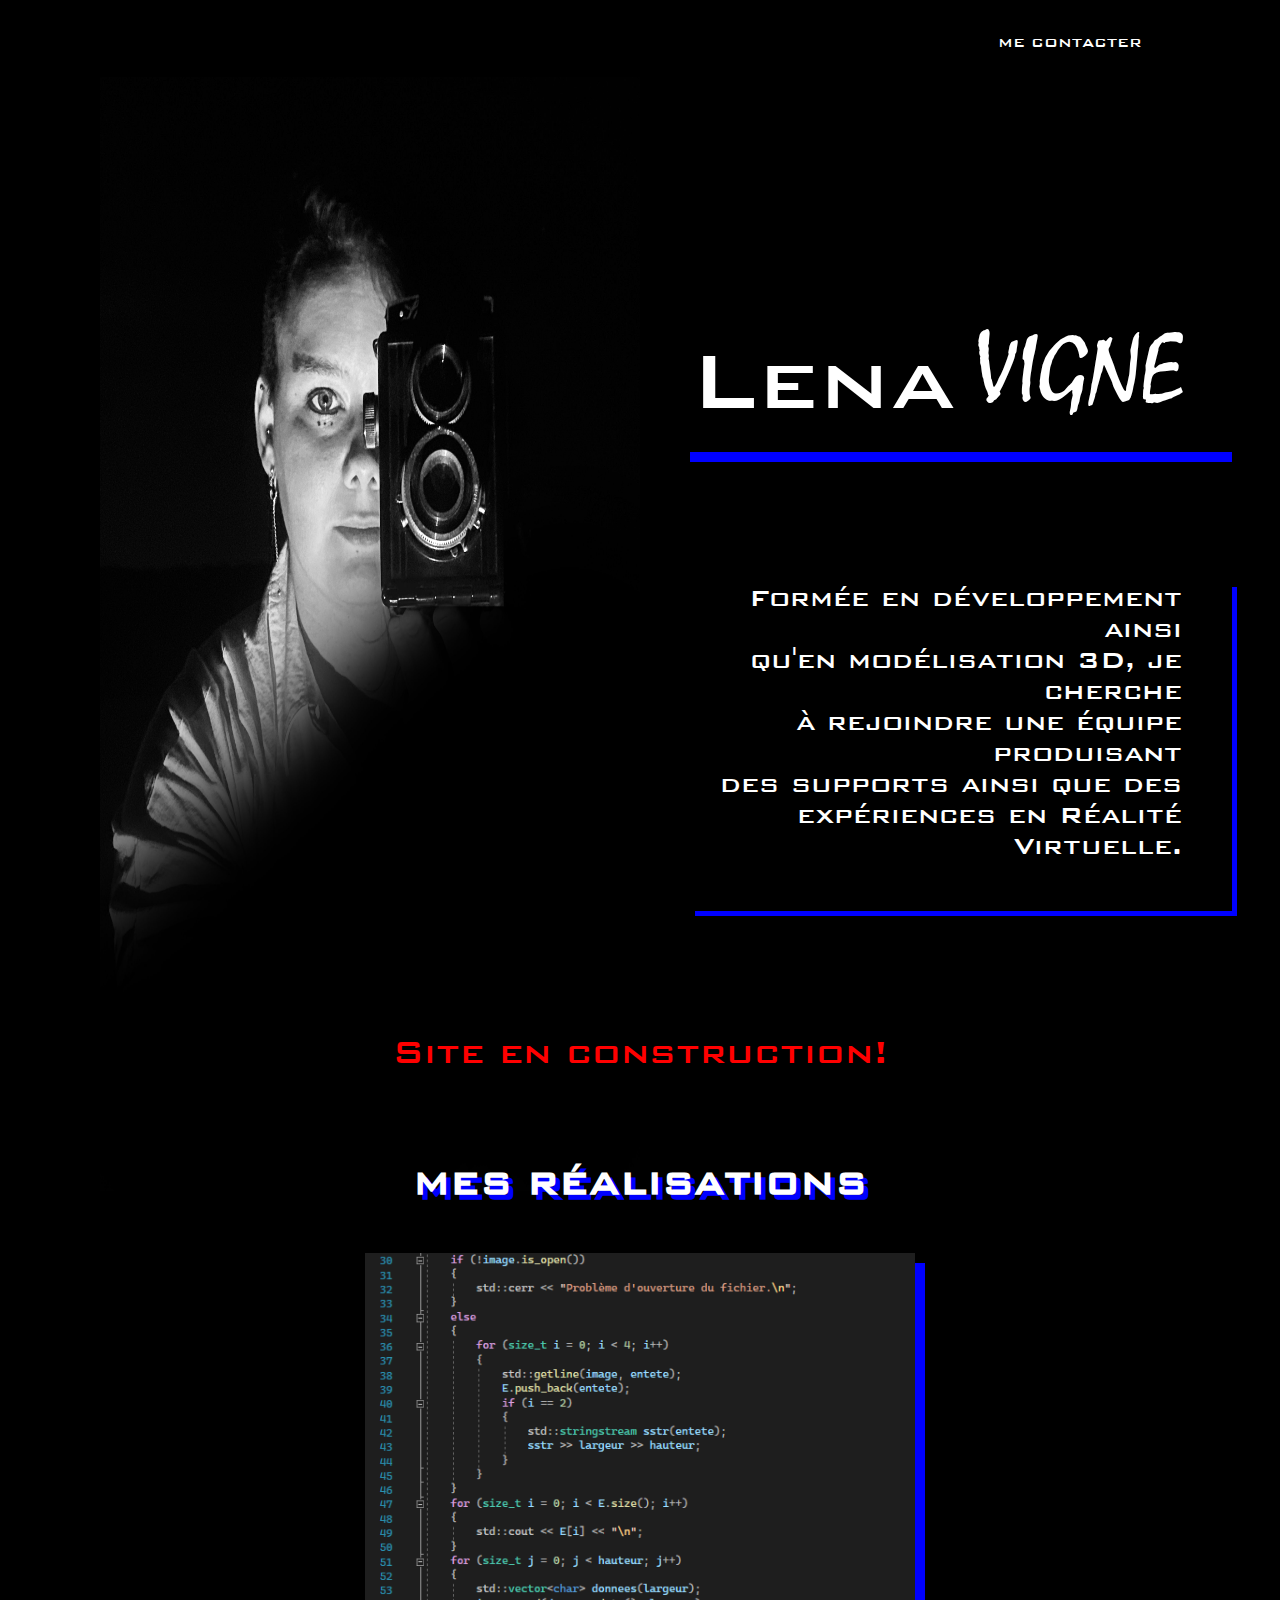
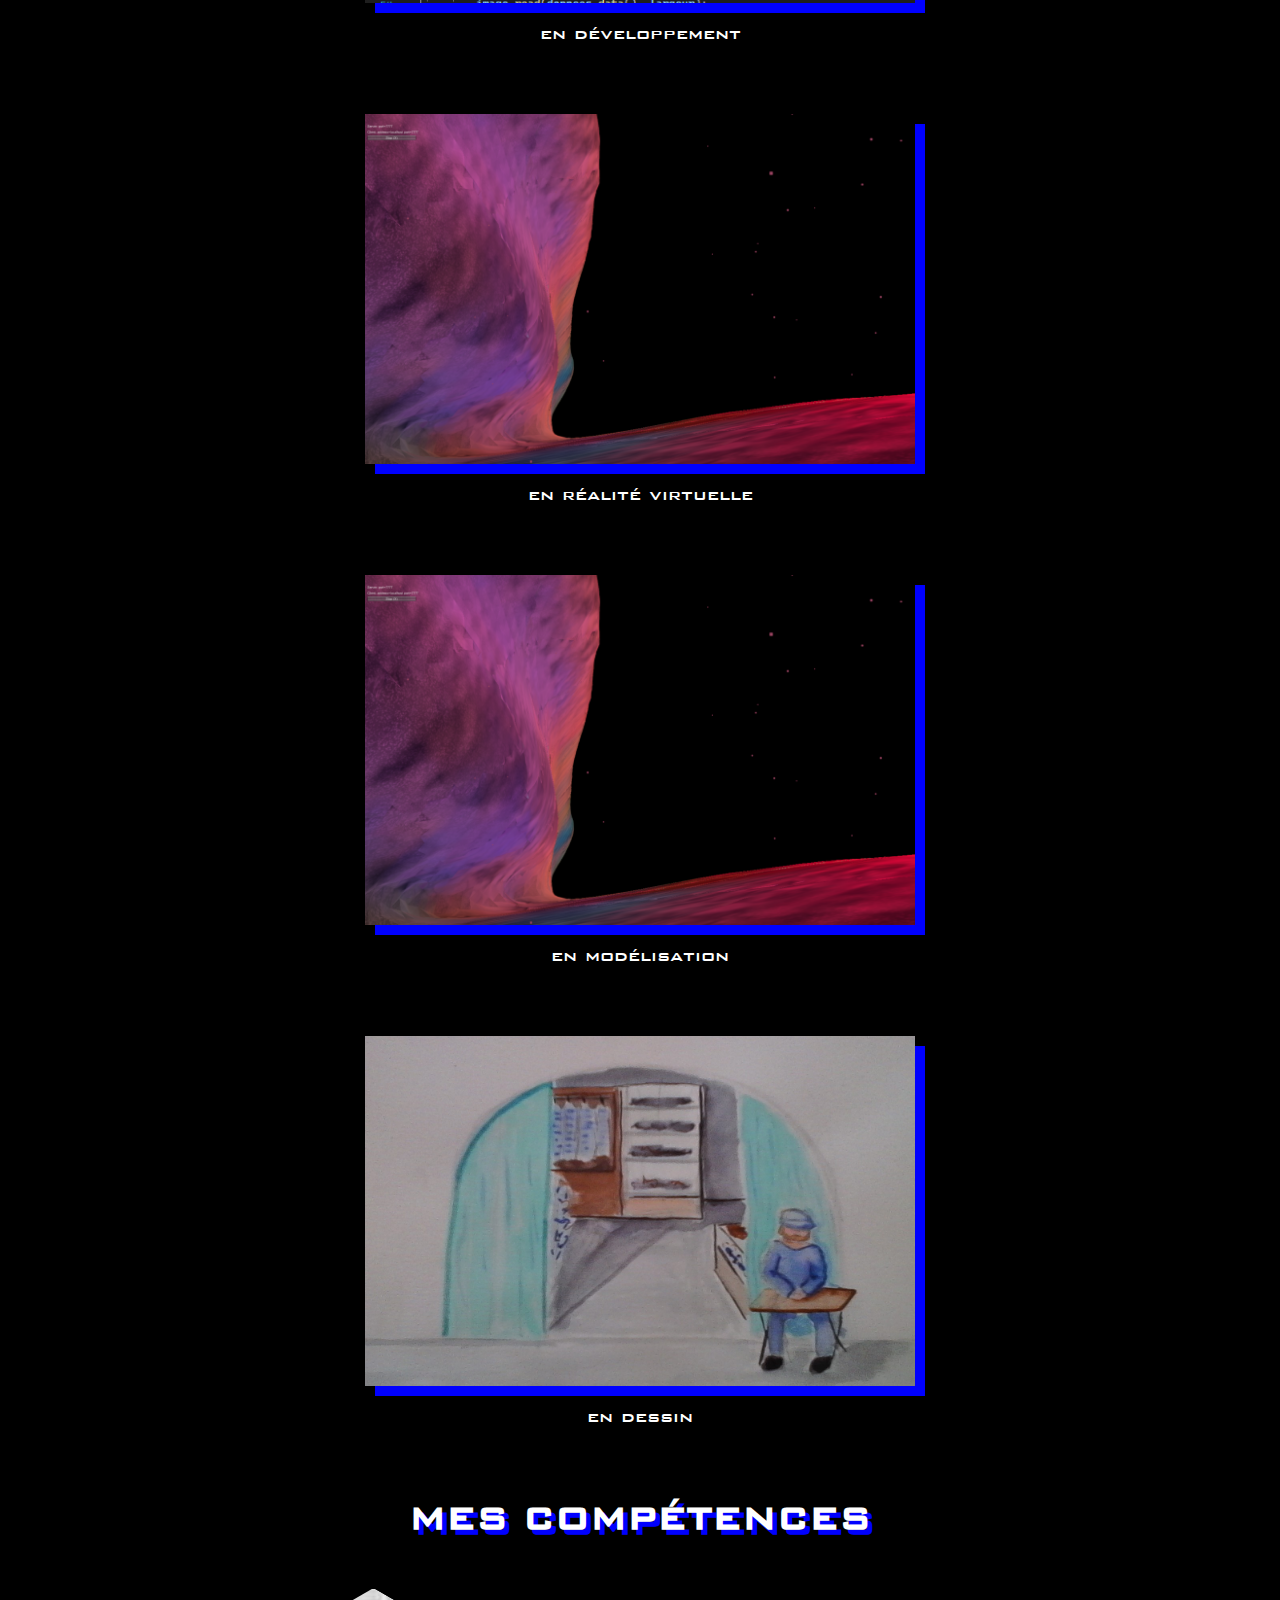
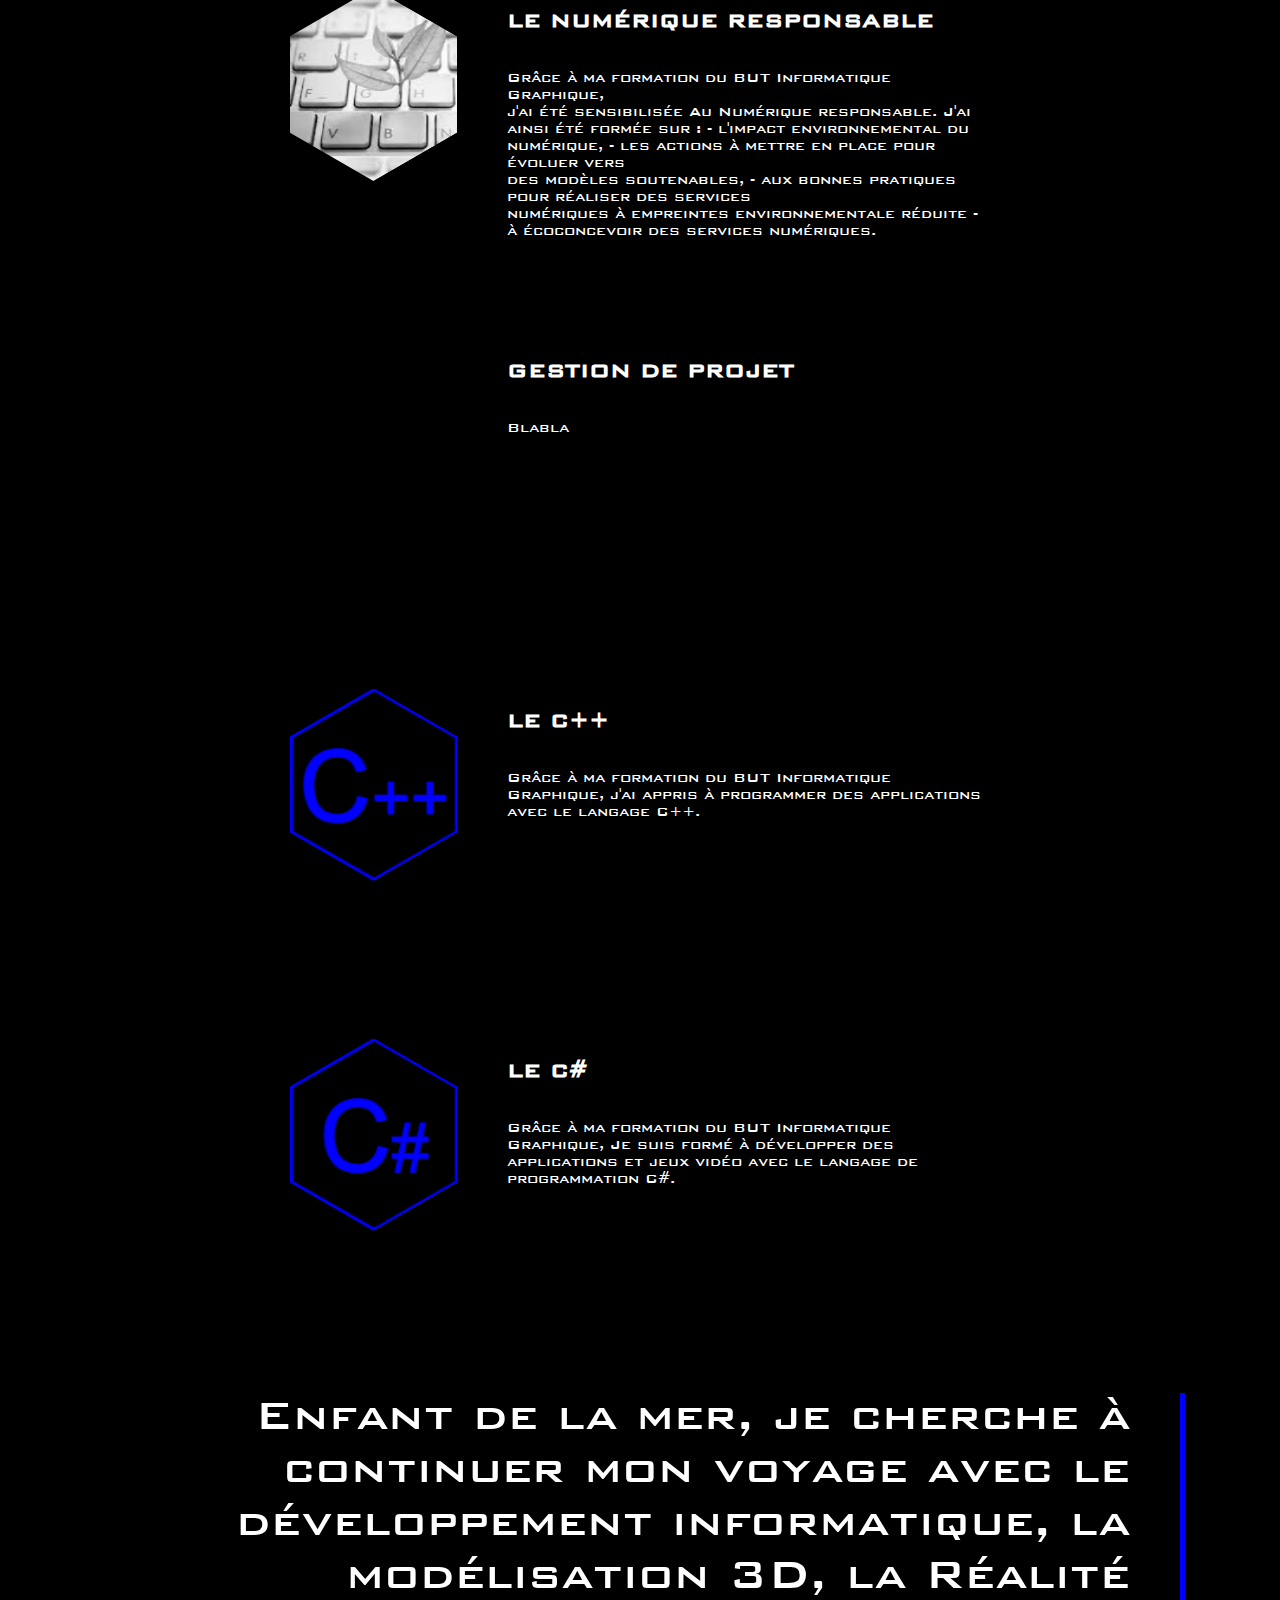
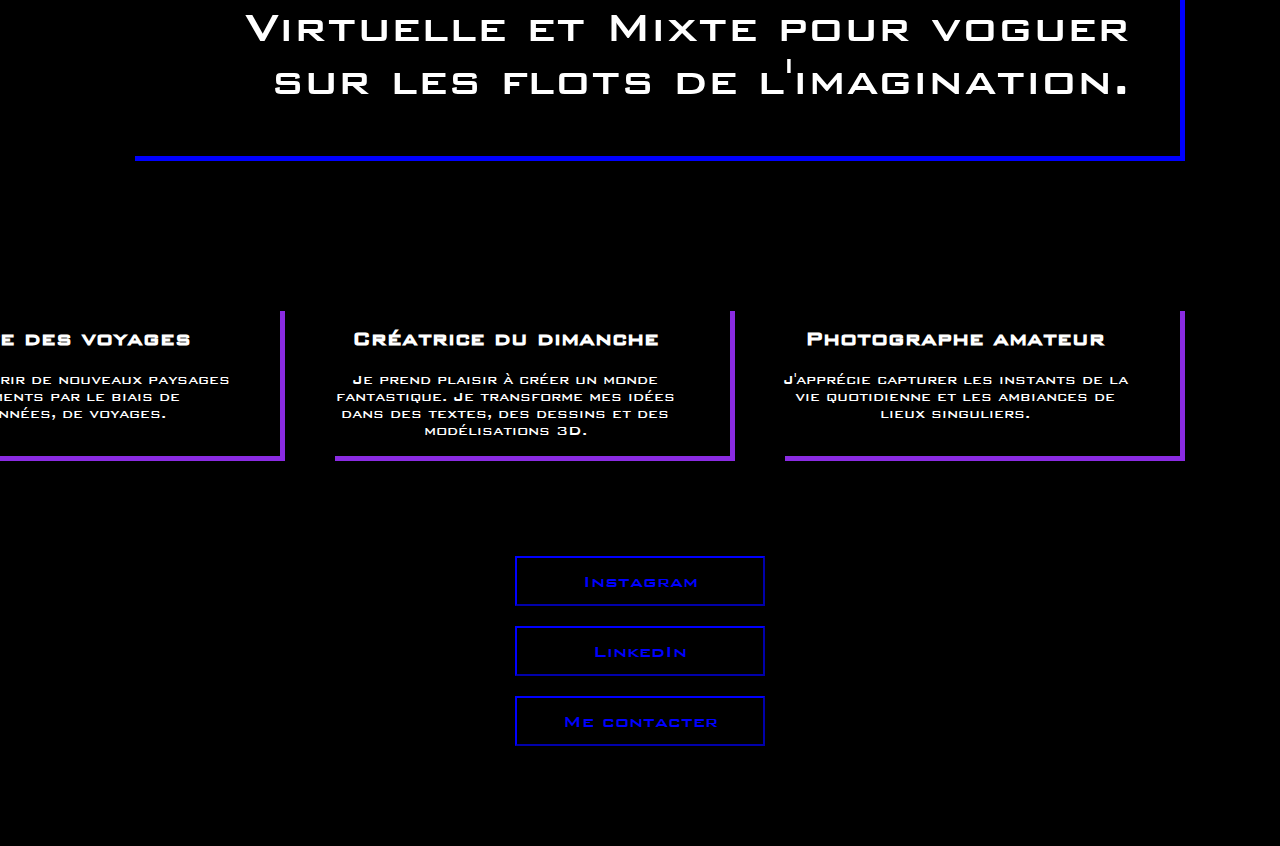
==== index.html @ 037e004a "Start" ====
<!DOCTYPE html>
<html lang="fr">

<head>
  <title>Lena Vigne</title>
  <meta charset="utf-8" />
  <link rel="stylesheet" href="main.css" />
  <link rel="stylesheet" href="./css/moi.css" />
  <link rel="stylesheet" href="./css/competences.css" />
  <link rel="stylesheet" href="./css/realisation.css" />
  <link rel="stylesheet" href="./css/descrition.css" />
</head>

<body>
  <header>
    <div class="navbar">
      <ul>
        <!--<li>RÉALISATIONS</li>-->
        <li>ME CONTACTER</li>
      </ul>
    </div>
  </header>
  <div class="presentation">
    <img id="photo_profil" src="img/me.jpg" />
    <div class="moi">
      <p class="firstname">
        Lena
        <span class="lastname">VIGNE</span>
      </p>
      <p class="desc">
        Formée en développement ainsi <br />
        qu'en modélisation 3D, je cherche <br />
        à rejoindre une équipe produisant <br />
        des supports ainsi que des <br />
        expériences en Réalité Virtuelle.
      </p>
    </div>
  </div>
  <p class="attention">Site en construction!</p>

  <div class="realisation">
    <h1>MES RÉALISATIONS</h1>
    <div class="type-real">
      <a href="./prod/dev.html">
        <div class="dev">
        </div>
        <p>en développement</p>
      </a>
      <a href="./prod/vr.html">
        <div class="vr"></div>
        <p>en réalité virtuelle</p>
      </a>
      <a href="./prod/mode.html">
        <div class="modelisation"></div>
        <p>en modélisation</p>
      </a>
      <a href="./prod/dessin.html">
        <div class="dessins"></div>
        <p>en dessin</p>
      </a>
    </div>
  </div>

  <div class="competences">
    <h1>MES COMPÉTENCES</h1>
    <div class="compe">
      <article>
        <div class="img-compe">
          <div class="img-compemain" id="compe-1"></div>
        </div>
        <div class="desc_compe">
          <h2>LE NUMÉRIQUE RESPONSABLE</h2>
          <p>
            Grâce à ma formation du BUT Informatique Graphique, <br />
            j'ai été sensibilisée Au Numérique responsable. J'ai ainsi été
            formée sur : - l'impact environnemental du numérique, - les
            actions à mettre en place pour évoluer vers <br />
            des modèles soutenables, - aux bonnes pratiques pour réaliser des
            services <br />
            numériques à empreintes environnementale réduite - à écoconcevoir
            des services numériques.
          </p>
        </div>
      </article>
      <article>
        <div class="img-compe">
          <div class="img-compemain" id="compe-2"></div>
        </div>
        <div class="desc_compe">
          <h2>GESTION DE PROJET</h2>
          <p>Blabla</p>
        </div>
      </article>
      <article>
        <div class="img-compe">
          <div class="img-compemain" id="compe-3"></div>
        </div>
        <div class="desc_compe">
          <h2>LE C++</h2>
          <p>
            Grâce à ma formation du BUT Informatique Graphique, j'ai appris à
            programmer des applications avec le langage C++.
          </p>
        </div>
      </article>
      <article>
        <div class="img-compe">
          <div class="img-compemain" id="compe-4"></div>
        </div>
        <div class="desc_compe">
          <h2>LE C#</h2>
          <p>
            Grâce à ma formation du BUT Informatique Graphique, Je suis formé
            à développer des applications et jeux vidéo avec le langage de
            programmation C#.
          </p>
        </div>
      </article>
    </div>
  </div>

  <div id="description">
    <p id="accroche">
      Enfant de la mer, je cherche à continuer
      mon voyage avec le développement informatique,
      la modélisation 3D, la Réalité Virtuelle et
      Mixte pour voguer sur les flots de l'imagination.
    </p>
    <div class="centre-interet">
      <div class="ci">
        <h2>Photographe amateur</h2>
        <p>
          J'apprécie capturer les instants de la vie
          quotidienne et les ambiances de lieux singuliers.
        </p>
      </div>
      <div class="ci">
        <h2>Créatrice du dimanche</h2>
        <p>
          Je prend plaisir à créer un monde fantastique.
          Je transforme mes idées dans des textes, des
          dessins et des modélisations 3D.
        </p>
      </div>
      <div class="ci">
        <h2>Adepte des voyages</h2>
        <p>
          J'aime découvrir de nouveaux paysages et bâtiments
          par le biais de randonnées, de voyages.
        </p>
      </div>
    </div>
  </div>

  <div id="contact">
    <a href="https://www.instagram.com/lena_flv_blurr/?igshid=YmMyMTA2M2Y%3D">
      <button style=" background-color: #000000">Instagram</button>
    </a>
    <a href="https://www.linkedin.com/in/lena-vigne-39674922a">
      <button style=" background-color: #000000">LinkedIn</button>
    </a>
    <a href="mailto:lena.ferrer.vigne@gmail.com">
      <button style=" background-color: #000000;">Me contacter</button>
    </a>
  </div>

</body>

</html>
---- main.css ----
@font-face {
    font-family: 'BankGothic';
    src: url("font/Bank_Gothic_W03_Md.eot");
    src: local("☺"), url("font/Bank_Gothic_W03_Md.woff") format("woff"),
        url("font/Bank_Gothic_W03_Md.ttf") format("truetype"),
        url("font/Bank_Gothic_W03_Md.svg") format("svg");
    font-weight: 400;
    font-style: normal
}

@font-face {
    font-family: 'Mistral';
    src: url("font/Mistral.eot");
    src: local("☺"), url("font/Mistral.woff") format("woff"),
        url("font/Mistral.ttf") format("truetype"),
        url("font/Mistral.svg") format("svg");
    font-weight: 900;
    font-style: normal
}

body {
    margin-left: 100px;
    margin-right: 100px;
    font-family: "BankGothic";
    color: white;
    background-color: black;
}

header {
    display: flex;
    justify-content: flex-end;
}

h1 {
    margin: 50px;
    font-size: 40px;
    text-align: center;
    text-shadow: 5px 5px blue;
}

button {
    width: 250px;
    height: 50px;
    font-family: "BankGothic";
    font-size: 20px;
    color: blue;
    border-color: blue;
}

a {
    color : white;
    text-decoration : none;
}

.attention {
    color: red;
    font-size: 40px;
    text-align: center;
}

.navbar ul {
    display: flex;
    flex-direction: row;
}

.navbar ul li {
    list-style-type: none;
    margin: 10px;
}
.navbar li {
    width: 200px;
    display: flex;
    flex-direction: column;
    align-items: center;
    text-align: center;
    list-style: none;
  }
  .navbar li ul {
    display: none;
    height: auto;
    margin: 0;
    padding: 0;
  }
  .navbar li:hover ul {
    display: block;
  }

#contact {
    display: flex;
    flex-direction: column;
    align-items: center;
    gap: 20px;
    margin: 100px;
}
---- css/moi.css ----
.presentation {
    display: flex;
    flex-direction: row;
}

#photo_profil {
    width: 50%;
    margin-bottom: -200px;
}

.moi {
    margin: 50px;
    padding-top: 100px;
    display: flex;
    flex-direction: column;
}

.firstname {
    display: flex;
    flex-direction: row;
    font-size: 100px;
    text-align: left;
    box-shadow: 0px 10px blue;
    padding-right: 50px;
    padding-bottom: 20px;
}

.lastname {
    font-family: "Mistral";
    padding-left: 20px;
}

.desc {
    display: flex;
    align-self: flex-end;
    text-align: right;
    font-size: 30px;
    width: auto;
    box-shadow: 5px 5px  blue;
    padding-bottom: 50px;
    padding-right: 50px;
}
---- css/competences.css ----
.competences {
    display: flex;
    flex-direction: column;
    justify-content: center;
    align-items: center;
    width: 100%;
}

.compe {
    display: flex;
    flex-direction: row;
    flex-wrap: wrap;
    max-width: 1500px;
    justify-content: center;
    gap: 50px;
}

.compe article {
    display: flex;
    flex-direction: row;
    gap: 50px;
    width: 700px;
}

.desc_compe {
    display: flex;
    flex-direction: column;
    width: 500px;
    height: 300px;
}

.img-compe {
    position: relative;
    width: 173.20508px;
    visibility: hidden;
    overflow: hidden;
    -webkit-filter: drop-shadow(5px 5px 5px rgba(0, 0, 0, 0.6));
    filter: drop-shadow(5px 5px 5px rgba(0, 0, 0, 0.6));
}

.img-compe::after {
    -moz-box-sizing: content-box;
    -webkit-box-sizing: content-box;
    box-sizing: content-box;
    content: "";
    display: block;
    margin-top: 28.86751%;
    padding-bottom: 86.602%;
}

.img-compe .img-compemain {
    display: block;
    position: absolute;
    width: 100%;
    padding-bottom: 115.47005%;
    overflow: hidden;
    visibility: hidden;
    -webkit-transform: rotate3d(0, 0, 1, -60deg) skewY(30deg);
    -ms-transform: rotate3d(0, 0, 1, -60deg) skewY(30deg);
    transform: rotate3d(0, 0, 1, -60deg) skewY(30deg);
    z-index: 1;
}

.img-compe .img-compemain:before {
    content: "";
    display: block;
    position: absolute;
    visibility: visible;
    display: block;
    width: 100%;
    height: 100%;
    overflow: hidden;
    -webkit-transform: skewY(-30deg) rotate3d(0, 0, 1, 60deg);
    -ms-transform: skewY(-30deg) rotate3d(0, 0, 1, 60deg);
    transform: skewY(-30deg) rotate3d(0, 0, 1, 60deg);
}

#compe-1::before {
    background-image: url("../img/NR.jpg");
}
#compe-3::before {
    background-image: url("../img/C++.png");
    background-size: cover;
}
#compe-4::before {
    background-image: url("../img/Csharp.png");
    background-size: cover;
}
---- css/realisation.css ----
.realisation {
    display: flex;
    flex-direction: column;
    justify-content: center;
    align-items: center;
    width: 100%;
}

.type-real {
    display: flex;
    flex-direction: row;
    flex-wrap: wrap;
    max-width: 1500px;
    justify-content: center;
    gap: 50px;
}

.type-real div {
    width: 500px;
    height: 300px;
    box-shadow: 10px 10px  blue;
    padding-bottom: 50px;
    padding-right: 50px;
}

.type-real p {
    color: white;
    font-size: 20px;
    text-align: center;
}

.dev {
    background-image: url("../img/realisation_dev.PNG");
    background-size: cover;
}

.vr {
    background-image: url("../img/realisation_vr.PNG");
    background-size: cover;
}

.modelisation {
    background-image: url("../img/realisation_vr.PNG");
    background-size: cover;
}

.dessins {
    background-image: url("../img/realisation_dessin.jpg");
    background-size: cover;
    background-position: center;
}

#ASCII {
    background-image: url("../img/dev/ascii.jpg");
    background-size: cover;
}
#indiana {
    background-image: url("../img/dev/IndianaGirl_presentation.png");
    background-size: cover;
}

#Chintomar {
    background-image: url("../img/mode/chintomar_resultat.png");
    background-size: cover;
}
#skowhouse {
    background-image: url("../img/mode/skowhouse/skowhouse.PNG");
    background-size: cover;
    background-position: center;
}
#Fransylva {
    background-image: url("../img/mode/fransylva/Fransylva_mascotte.png");
    background-size: cover;
}

#makeru {
    background-image: url("../img/vr/VR_makeru_maru.PNG");
    background-size: cover;
}
---- css/descrition.css ----
#description {
    display: flex;
    justify-content: flex-end;
    flex-direction: column;
    gap: 100px;
}

#accroche {
    width: 1000px;
    font-size: 50px;
    text-align: end;
    display: flex;
    align-self: flex-end;
    box-shadow: 5px 5px  blue;
    padding-bottom: 50px;
    padding-right: 50px;
}

.centre-interet {
    display: flex;
    flex-direction: row-reverse;
    align-self: flex-end;
    width: 1300px;
    gap: 50px;
}

.ci {
    text-align: center;
    width: 400px;
    box-shadow: 5px 5px  blueviolet;
    padding-bottom: 50px;
    padding-right: 50px;
    height: 100px;
}
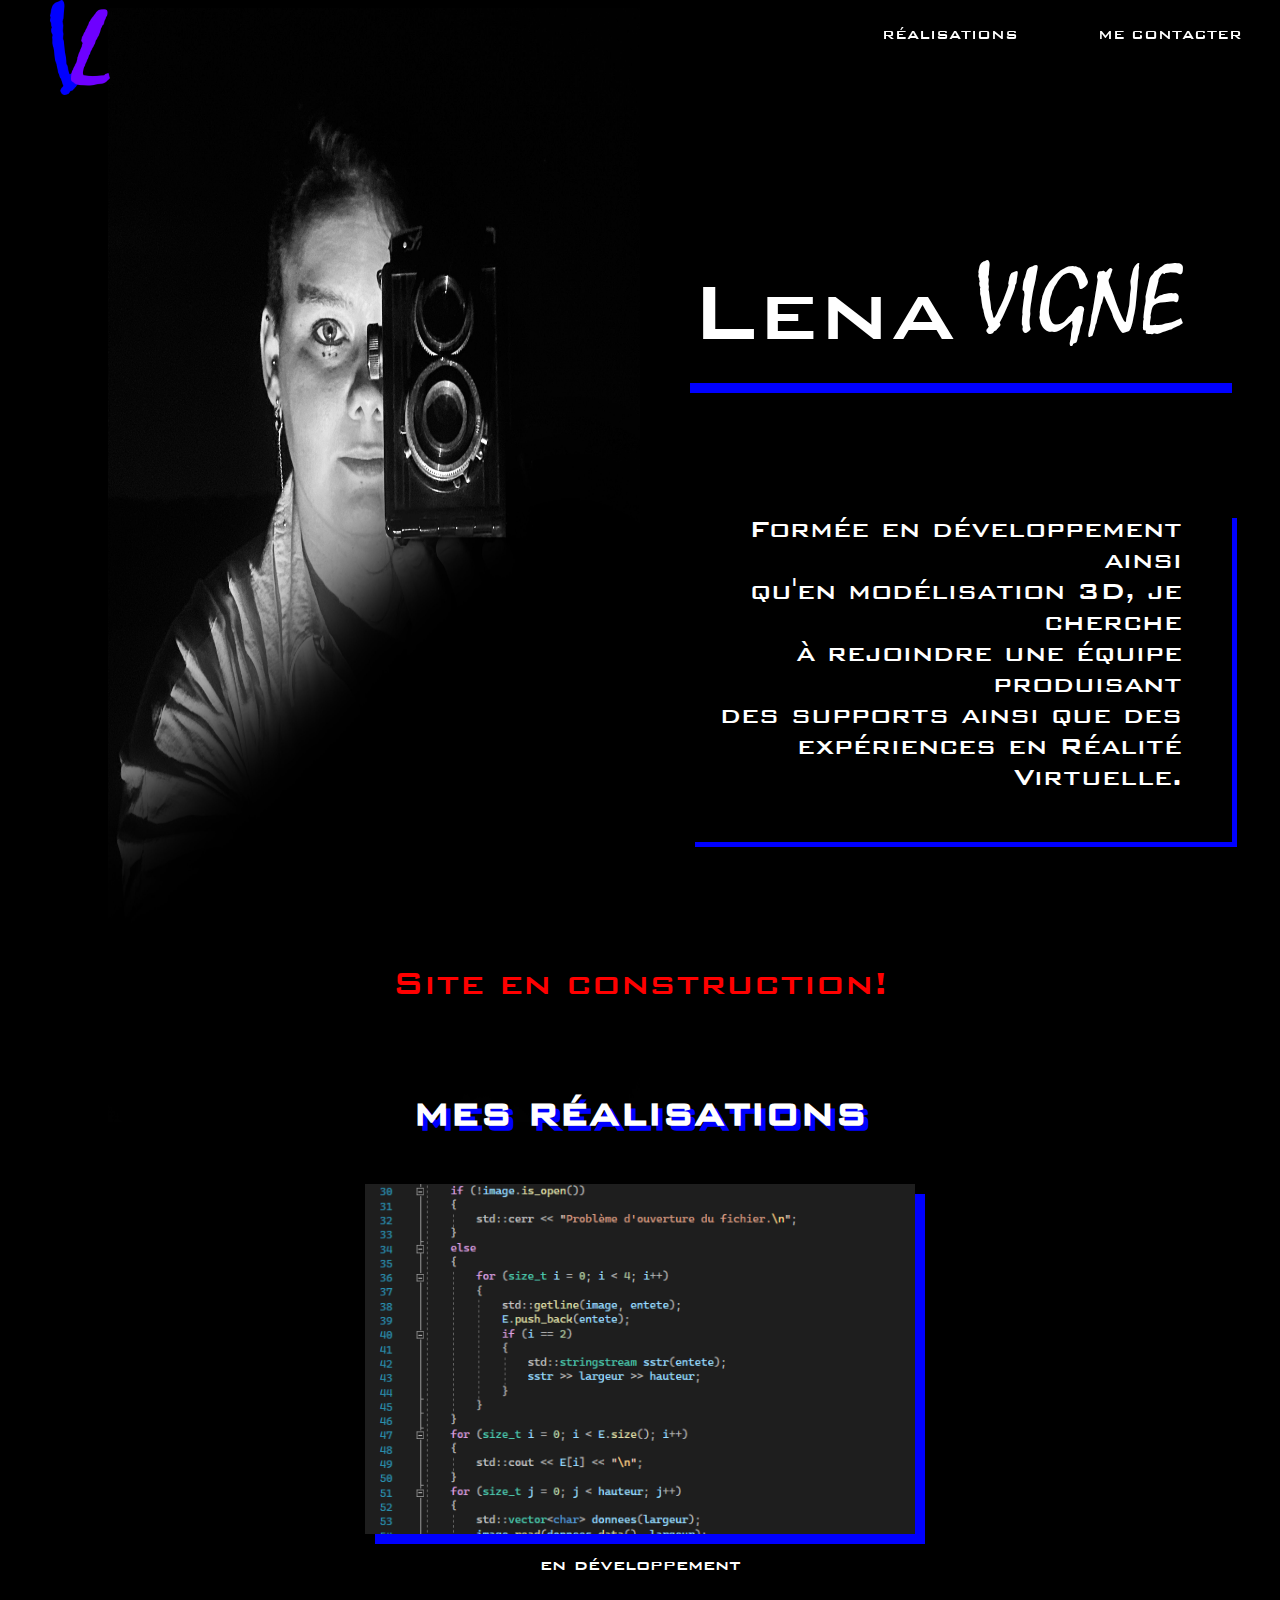
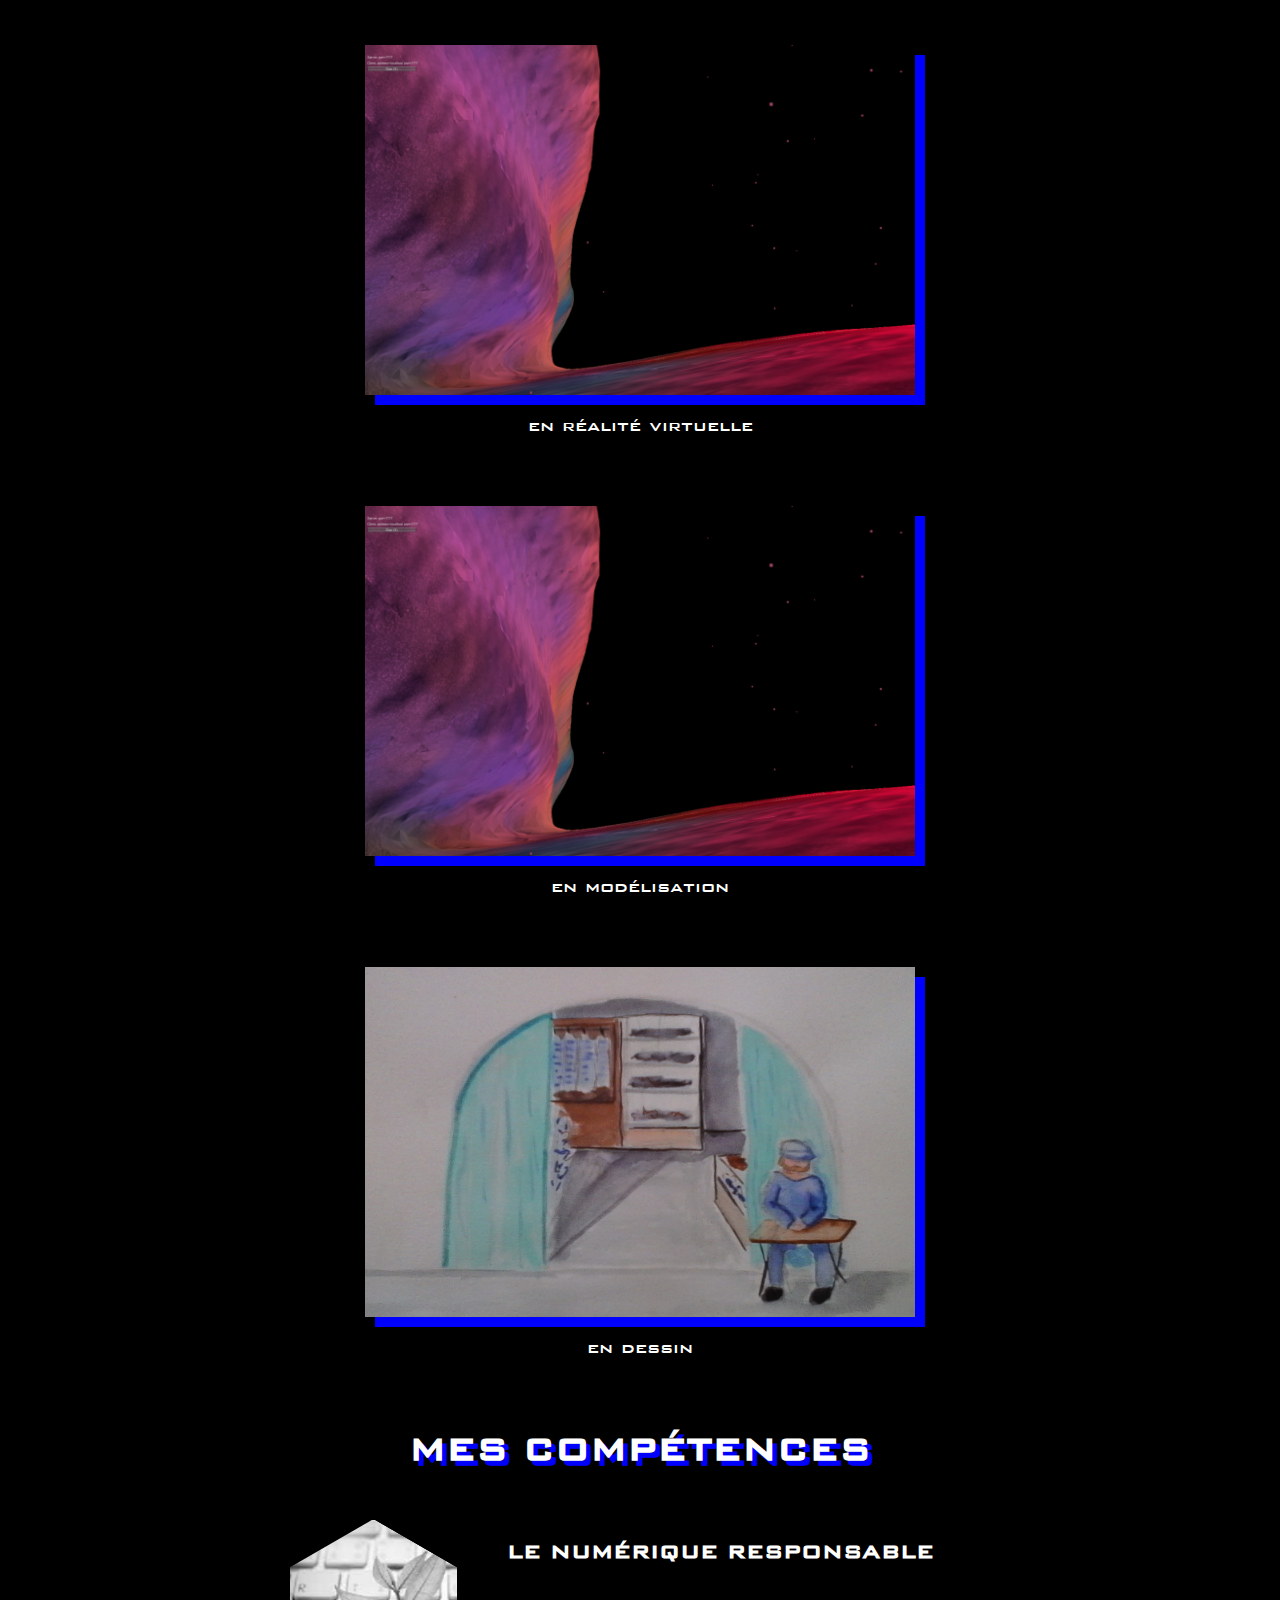
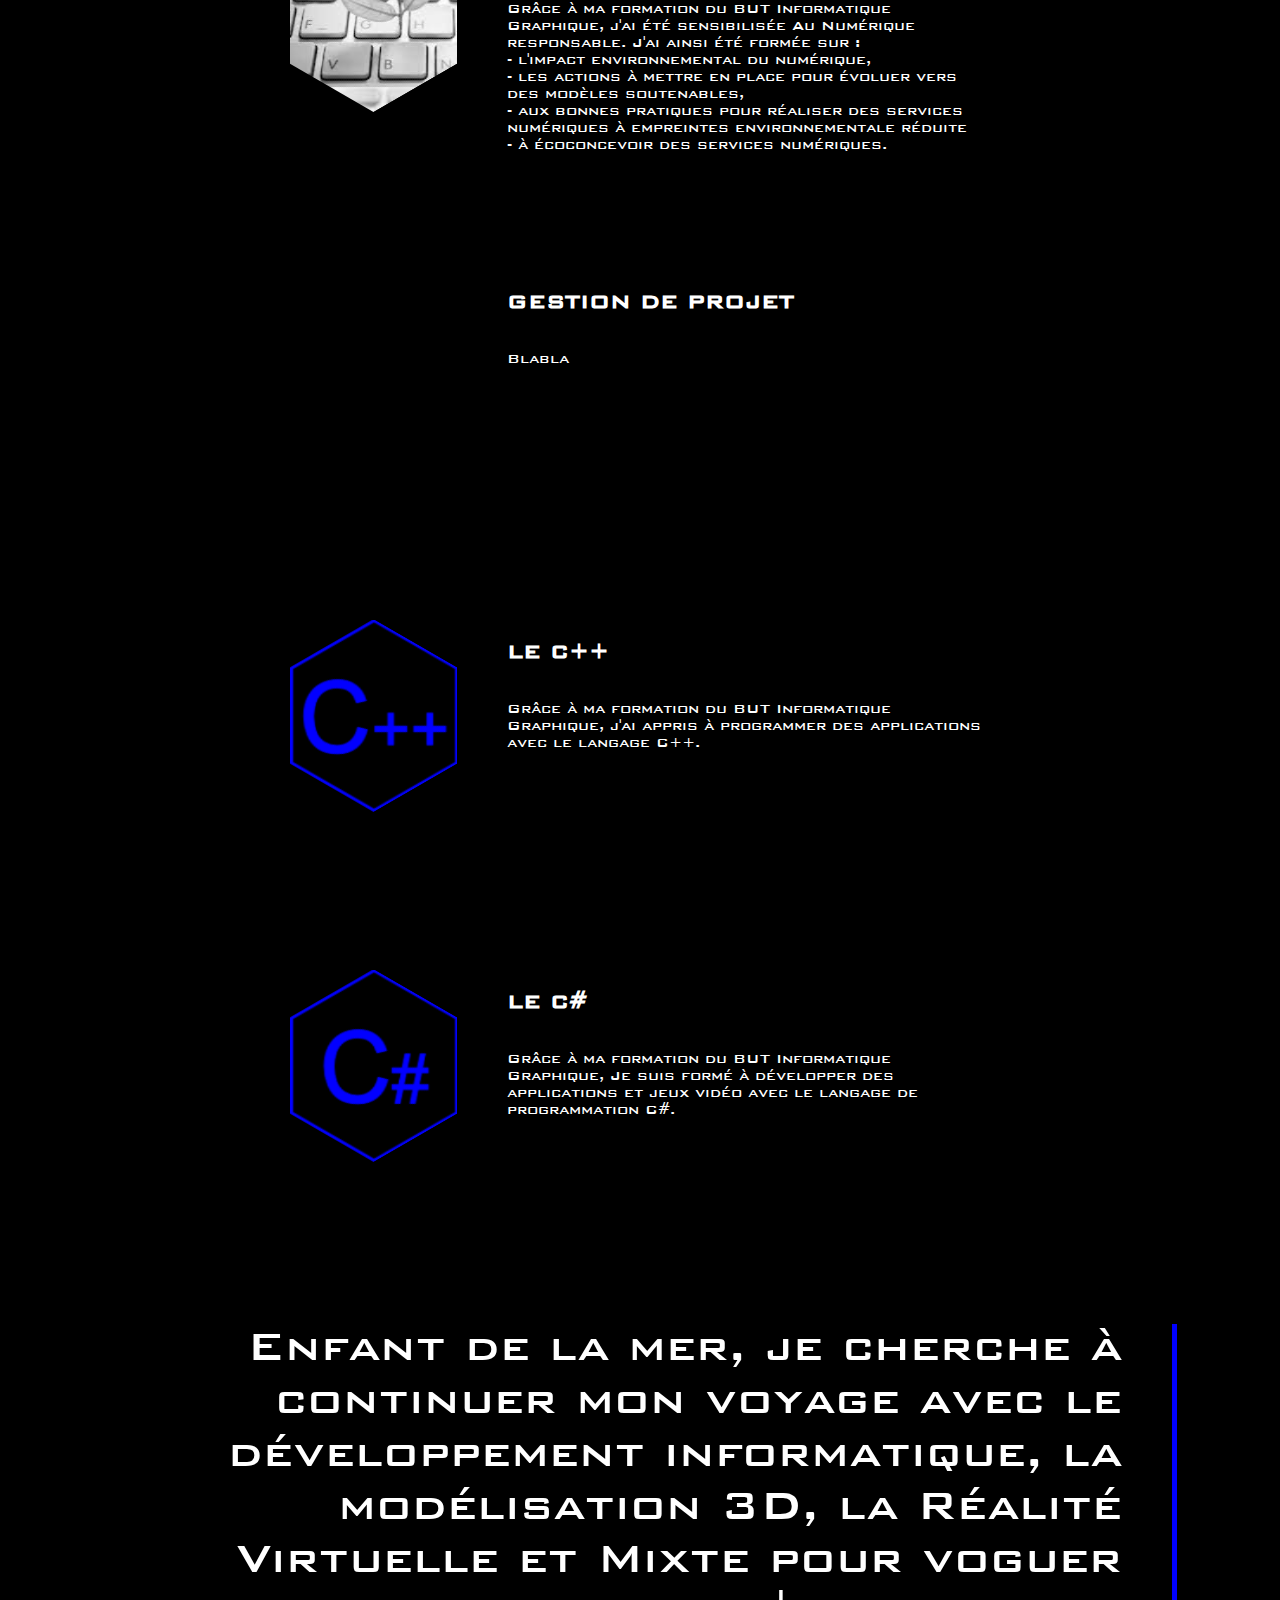
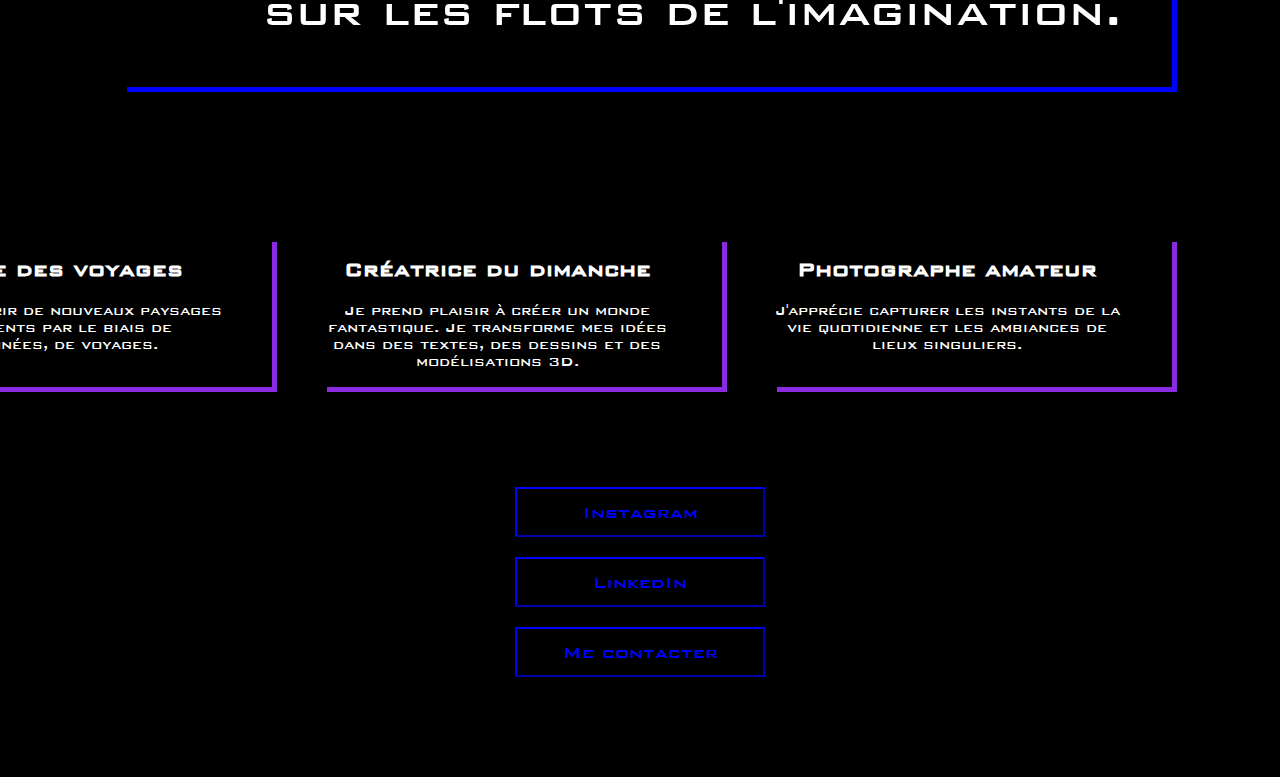
==== commit 731b5ac5: "update 22/01" ====
--- a/index.html
+++ b/index.html
@@ -1,169 +1,169 @@
 <!DOCTYPE html>
 <html lang="fr">
+  <head>
+    <title>Lena Vigne</title>
+    <meta charset="utf-8" />
+    <link rel="stylesheet" href="main.css" />
+    <link rel="stylesheet" href="./css/moi.css" />
+    <link rel="stylesheet" href="./css/competences.css" />
+    <link rel="stylesheet" href="./css/realisation.css" />
+    <link rel="stylesheet" href="./css/descrition.css" />
+  </head>
 
-<head>
-  <title>Lena Vigne</title>
-  <meta charset="utf-8" />
-  <link rel="stylesheet" href="main.css" />
-  <link rel="stylesheet" href="./css/moi.css" />
-  <link rel="stylesheet" href="./css/competences.css" />
-  <link rel="stylesheet" href="./css/realisation.css" />
-  <link rel="stylesheet" href="./css/descrition.css" />
-</head>
-
-<body>
-  <header>
-    <div class="navbar">
+  <body>
+    <header>
+      <img id="logo" src="img/logo-portefolio.png" />
       <ul>
-        <!--<li>RÉALISATIONS</li>-->
+        <li>
+          RÉALISATIONS
+          <ul>
+            <li><a href="../prod/dev.html">développement</a></li>
+            <li><a href="../prod/vr.html">réalité vitruelle</a></li>
+            <li><a href="../prod/mode.html">modélisations</a></li>
+            <li><a href="../prod/dessin.html">dessins</a></li>
+          </ul>
+        </li>
         <li>ME CONTACTER</li>
       </ul>
-    </div>
-  </header>
-  <div class="presentation">
-    <img id="photo_profil" src="img/me.jpg" />
-    <div class="moi">
-      <p class="firstname">
-        Lena
-        <span class="lastname">VIGNE</span>
-      </p>
-      <p class="desc">
-        Formée en développement ainsi <br />
-        qu'en modélisation 3D, je cherche <br />
-        à rejoindre une équipe produisant <br />
-        des supports ainsi que des <br />
-        expériences en Réalité Virtuelle.
-      </p>
-    </div>
-  </div>
-  <p class="attention">Site en construction!</p>
-
-  <div class="realisation">
-    <h1>MES RÉALISATIONS</h1>
-    <div class="type-real">
-      <a href="./prod/dev.html">
-        <div class="dev">
-        </div>
-        <p>en développement</p>
-      </a>
-      <a href="./prod/vr.html">
-        <div class="vr"></div>
-        <p>en réalité virtuelle</p>
-      </a>
-      <a href="./prod/mode.html">
-        <div class="modelisation"></div>
-        <p>en modélisation</p>
-      </a>
-      <a href="./prod/dessin.html">
-        <div class="dessins"></div>
-        <p>en dessin</p>
-      </a>
-    </div>
-  </div>
-
-  <div class="competences">
-    <h1>MES COMPÉTENCES</h1>
-    <div class="compe">
-      <article>
-        <div class="img-compe">
-          <div class="img-compemain" id="compe-1"></div>
-        </div>
-        <div class="desc_compe">
-          <h2>LE NUMÉRIQUE RESPONSABLE</h2>
-          <p>
-            Grâce à ma formation du BUT Informatique Graphique, <br />
-            j'ai été sensibilisée Au Numérique responsable. J'ai ainsi été
-            formée sur : - l'impact environnemental du numérique, - les
-            actions à mettre en place pour évoluer vers <br />
-            des modèles soutenables, - aux bonnes pratiques pour réaliser des
-            services <br />
-            numériques à empreintes environnementale réduite - à écoconcevoir
-            des services numériques.
-          </p>
-        </div>
-      </article>
-      <article>
-        <div class="img-compe">
-          <div class="img-compemain" id="compe-2"></div>
-        </div>
-        <div class="desc_compe">
-          <h2>GESTION DE PROJET</h2>
-          <p>Blabla</p>
-        </div>
-      </article>
-      <article>
-        <div class="img-compe">
-          <div class="img-compemain" id="compe-3"></div>
-        </div>
-        <div class="desc_compe">
-          <h2>LE C++</h2>
-          <p>
-            Grâce à ma formation du BUT Informatique Graphique, j'ai appris à
-            programmer des applications avec le langage C++.
-          </p>
-        </div>
-      </article>
-      <article>
-        <div class="img-compe">
-          <div class="img-compemain" id="compe-4"></div>
-        </div>
-        <div class="desc_compe">
-          <h2>LE C#</h2>
-          <p>
-            Grâce à ma formation du BUT Informatique Graphique, Je suis formé
-            à développer des applications et jeux vidéo avec le langage de
-            programmation C#.
-          </p>
-        </div>
-      </article>
-    </div>
-  </div>
-
-  <div id="description">
-    <p id="accroche">
-      Enfant de la mer, je cherche à continuer
-      mon voyage avec le développement informatique,
-      la modélisation 3D, la Réalité Virtuelle et
-      Mixte pour voguer sur les flots de l'imagination.
-    </p>
-    <div class="centre-interet">
-      <div class="ci">
-        <h2>Photographe amateur</h2>
-        <p>
-          J'apprécie capturer les instants de la vie
-          quotidienne et les ambiances de lieux singuliers.
+    </header>
+    <div class="presentation">
+      <img id="photo_profil" src="img/me.jpg" />
+      <div class="moi">
+        <p class="firstname">
+          Lena
+          <span class="lastname">VIGNE</span>
         </p>
-      </div>
-      <div class="ci">
-        <h2>Créatrice du dimanche</h2>
-        <p>
-          Je prend plaisir à créer un monde fantastique.
-          Je transforme mes idées dans des textes, des
-          dessins et des modélisations 3D.
-        </p>
-      </div>
-      <div class="ci">
-        <h2>Adepte des voyages</h2>
-        <p>
-          J'aime découvrir de nouveaux paysages et bâtiments
-          par le biais de randonnées, de voyages.
+        <p class="desc">
+          Formée en développement ainsi <br />
+          qu'en modélisation 3D, je cherche <br />
+          à rejoindre une équipe produisant <br />
+          des supports ainsi que des <br />
+          expériences en Réalité Virtuelle.
         </p>
       </div>
     </div>
-  </div>
+    <p class="attention">Site en construction!</p>
 
-  <div id="contact">
-    <a href="https://www.instagram.com/lena_flv_blurr/?igshid=YmMyMTA2M2Y%3D">
-      <button style=" background-color: #000000">Instagram</button>
-    </a>
-    <a href="https://www.linkedin.com/in/lena-vigne-39674922a">
-      <button style=" background-color: #000000">LinkedIn</button>
-    </a>
-    <a href="mailto:lena.ferrer.vigne@gmail.com">
-      <button style=" background-color: #000000;">Me contacter</button>
-    </a>
-  </div>
+    <div class="realisation">
+      <h1>MES RÉALISATIONS</h1>
+      <div class="type-real">
+        <a href="./prod/dev.html">
+          <div class="dev"></div>
+          <p>en développement</p>
+        </a>
+        <a href="./prod/vr.html">
+          <div class="vr"></div>
+          <p>en réalité virtuelle</p>
+        </a>
+        <a href="./prod/mode.html">
+          <div class="modelisation"></div>
+          <p>en modélisation</p>
+        </a>
+        <a href="./prod/dessin.html">
+          <div class="dessins"></div>
+          <p>en dessin</p>
+        </a>
+      </div>
+    </div>
 
-</body>
+    <div class="competences">
+      <h1>MES COMPÉTENCES</h1>
+      <div class="compe">
+        <article>
+          <div class="img-compe">
+            <div class="img-compemain" id="compe-1"></div>
+          </div>
+          <div class="desc_compe">
+            <h2>LE NUMÉRIQUE RESPONSABLE</h2>
+            <p>
+              Grâce à ma formation du BUT Informatique Graphique,  j'ai été 
+              sensibilisée Au Numérique responsable. J'ai ainsi été formée 
+              sur : <br /> - l'impact environnemental du numérique, <br /> 
+              - les actions à mettre en place pour évoluer vers des modèles 
+              soutenables, <br /> - aux bonnes pratiques pour réaliser des 
+              services numériques à empreintes environnementale réduite <br /> 
+              - à écoconcevoir des services numériques.
+            </p>
+          </div>
+        </article>
+        <article>
+          <div class="img-compe">
+            <div class="img-compemain" id="compe-2"></div>
+          </div>
+          <div class="desc_compe">
+            <h2>GESTION DE PROJET</h2>
+            <p>Blabla</p>
+          </div>
+        </article>
+        <article>
+          <div class="img-compe">
+            <div class="img-compemain" id="compe-3"></div>
+          </div>
+          <div class="desc_compe">
+            <h2>LE C++</h2>
+            <p>
+              Grâce à ma formation du BUT Informatique Graphique, j'ai appris à
+              programmer des applications avec le langage C++.
+            </p>
+          </div>
+        </article>
+        <article>
+          <div class="img-compe">
+            <div class="img-compemain" id="compe-4"></div>
+          </div>
+          <div class="desc_compe">
+            <h2>LE C#</h2>
+            <p>
+              Grâce à ma formation du BUT Informatique Graphique, Je suis formé
+              à développer des applications et jeux vidéo avec le langage de
+              programmation C#.
+            </p>
+          </div>
+        </article>
+      </div>
+    </div>
 
-</html>+    <div id="description">
+      <p id="accroche">
+        Enfant de la mer, je cherche à continuer mon voyage avec le
+        développement informatique, la modélisation 3D, la Réalité Virtuelle et
+        Mixte pour voguer sur les flots de l'imagination.
+      </p>
+      <div class="centre-interet">
+        <div class="ci">
+          <h2>Photographe amateur</h2>
+          <p>
+            J'apprécie capturer les instants de la vie quotidienne et les
+            ambiances de lieux singuliers.
+          </p>
+        </div>
+        <div class="ci">
+          <h2>Créatrice du dimanche</h2>
+          <p>
+            Je prend plaisir à créer un monde fantastique. Je transforme mes
+            idées dans des textes, des dessins et des modélisations 3D.
+          </p>
+        </div>
+        <div class="ci">
+          <h2>Adepte des voyages</h2>
+          <p>
+            J'aime découvrir de nouveaux paysages et bâtiments par le biais de
+            randonnées, de voyages.
+          </p>
+        </div>
+      </div>
+    </div>
+
+    <div id="contact">
+      <a href="https://www.instagram.com/lena_flv_blurr/?igshid=YmMyMTA2M2Y%3D">
+        <button style="background-color: #000000">Instagram</button>
+      </a>
+      <a href="https://www.linkedin.com/in/lena-vigne-39674922a">
+        <button style="background-color: #000000">LinkedIn</button>
+      </a>
+      <a href="mailto:lena.ferrer.vigne@gmail.com">
+        <button style="background-color: #000000">Me contacter</button>
+      </a>
+    </div>
+  </body>
+</html>
--- a/main.css
+++ b/main.css
@@ -1,95 +1,109 @@
 @font-face {
-    font-family: 'BankGothic';
-    src: url("font/Bank_Gothic_W03_Md.eot");
-    src: local("☺"), url("font/Bank_Gothic_W03_Md.woff") format("woff"),
-        url("font/Bank_Gothic_W03_Md.ttf") format("truetype"),
-        url("font/Bank_Gothic_W03_Md.svg") format("svg");
-    font-weight: 400;
-    font-style: normal
+  font-family: "BankGothic";
+  src: url("font/Bank_Gothic_W03_Md.eot");
+  src: local("☺"), url("font/Bank_Gothic_W03_Md.woff") format("woff"),
+    url("font/Bank_Gothic_W03_Md.ttf") format("truetype"),
+    url("font/Bank_Gothic_W03_Md.svg") format("svg");
+  font-weight: 400;
+  font-style: normal;
 }
 
 @font-face {
-    font-family: 'Mistral';
-    src: url("font/Mistral.eot");
-    src: local("☺"), url("font/Mistral.woff") format("woff"),
-        url("font/Mistral.ttf") format("truetype"),
-        url("font/Mistral.svg") format("svg");
-    font-weight: 900;
-    font-style: normal
+  font-family: "Mistral";
+  src: url("font/Mistral.eot");
+  src: local("☺"), url("font/Mistral.woff") format("woff"),
+    url("font/Mistral.ttf") format("truetype"),
+    url("font/Mistral.svg") format("svg");
+  font-weight: 900;
+  font-style: normal;
 }
 
 body {
-    margin-left: 100px;
-    margin-right: 100px;
-    font-family: "BankGothic";
-    color: white;
-    background-color: black;
+  padding-left: 100px;
+  padding-right: 100px;
+  position: relative;
+  font-family: "BankGothic";
+  color: white;
+  background-color: black;
 }
 
 header {
-    display: flex;
-    justify-content: flex-end;
+  position: fixed;
+  top: 0;
+  right: 0;
+  left: 0;
+  width: 100%;
+  display: flex;
+  flex-direction: row;
+  justify-content: space-between;
+}
+header ul {
+  display: flex;
+  flex-direction: row;
+  justify-content: flex-end;
+}
+header ul li {
+  list-style-type: none;
+  margin: 10px;
+}
+header li {
+  width: 200px;
+  display: flex;
+  flex-direction: column;
+  align-items: center;
+  text-align: center;
+  list-style: none;
+  position: relative;
+}
+header li ul {
+  position: absolute;
+  top: 1em;
+  display: none;
+  height: auto;
+  margin: 0;
+  padding: 0;
+}
+header li:hover ul {
+  display: block;
 }
 
 h1 {
-    margin: 50px;
-    font-size: 40px;
-    text-align: center;
-    text-shadow: 5px 5px blue;
+  margin: 50px;
+  font-size: 40px;
+  text-align: center;
+  text-shadow: 5px 5px blue;
 }
 
 button {
-    width: 250px;
-    height: 50px;
-    font-family: "BankGothic";
-    font-size: 20px;
-    color: blue;
-    border-color: blue;
+  width: 250px;
+  height: 50px;
+  font-family: "BankGothic";
+  font-size: 20px;
+  color: blue;
+  border-color: blue;
 }
 
 a {
-    color : white;
-    text-decoration : none;
+  color: white;
+  text-decoration: none;
 }
 
 .attention {
-    color: red;
-    font-size: 40px;
-    text-align: center;
+  color: red;
+  font-size: 40px;
+  text-align: center;
 }
 
-.navbar ul {
-    display: flex;
-    flex-direction: row;
+#logo {
+  width: 60px;
+  height: 95px;
+  margin: 0 50px 0 50px ;
 }
 
-.navbar ul li {
-    list-style-type: none;
-    margin: 10px;
+#contact {
+  display: flex;
+  flex-direction: column;
+  align-items: center;
+  gap: 20px;
+  margin: 100px;
 }
-.navbar li {
-    width: 200px;
-    display: flex;
-    flex-direction: column;
-    align-items: center;
-    text-align: center;
-    list-style: none;
-  }
-  .navbar li ul {
-    display: none;
-    height: auto;
-    margin: 0;
-    padding: 0;
-  }
-  .navbar li:hover ul {
-    display: block;
-  }
-
-#contact {
-    display: flex;
-    flex-direction: column;
-    align-items: center;
-    gap: 20px;
-    margin: 100px;
-}
-
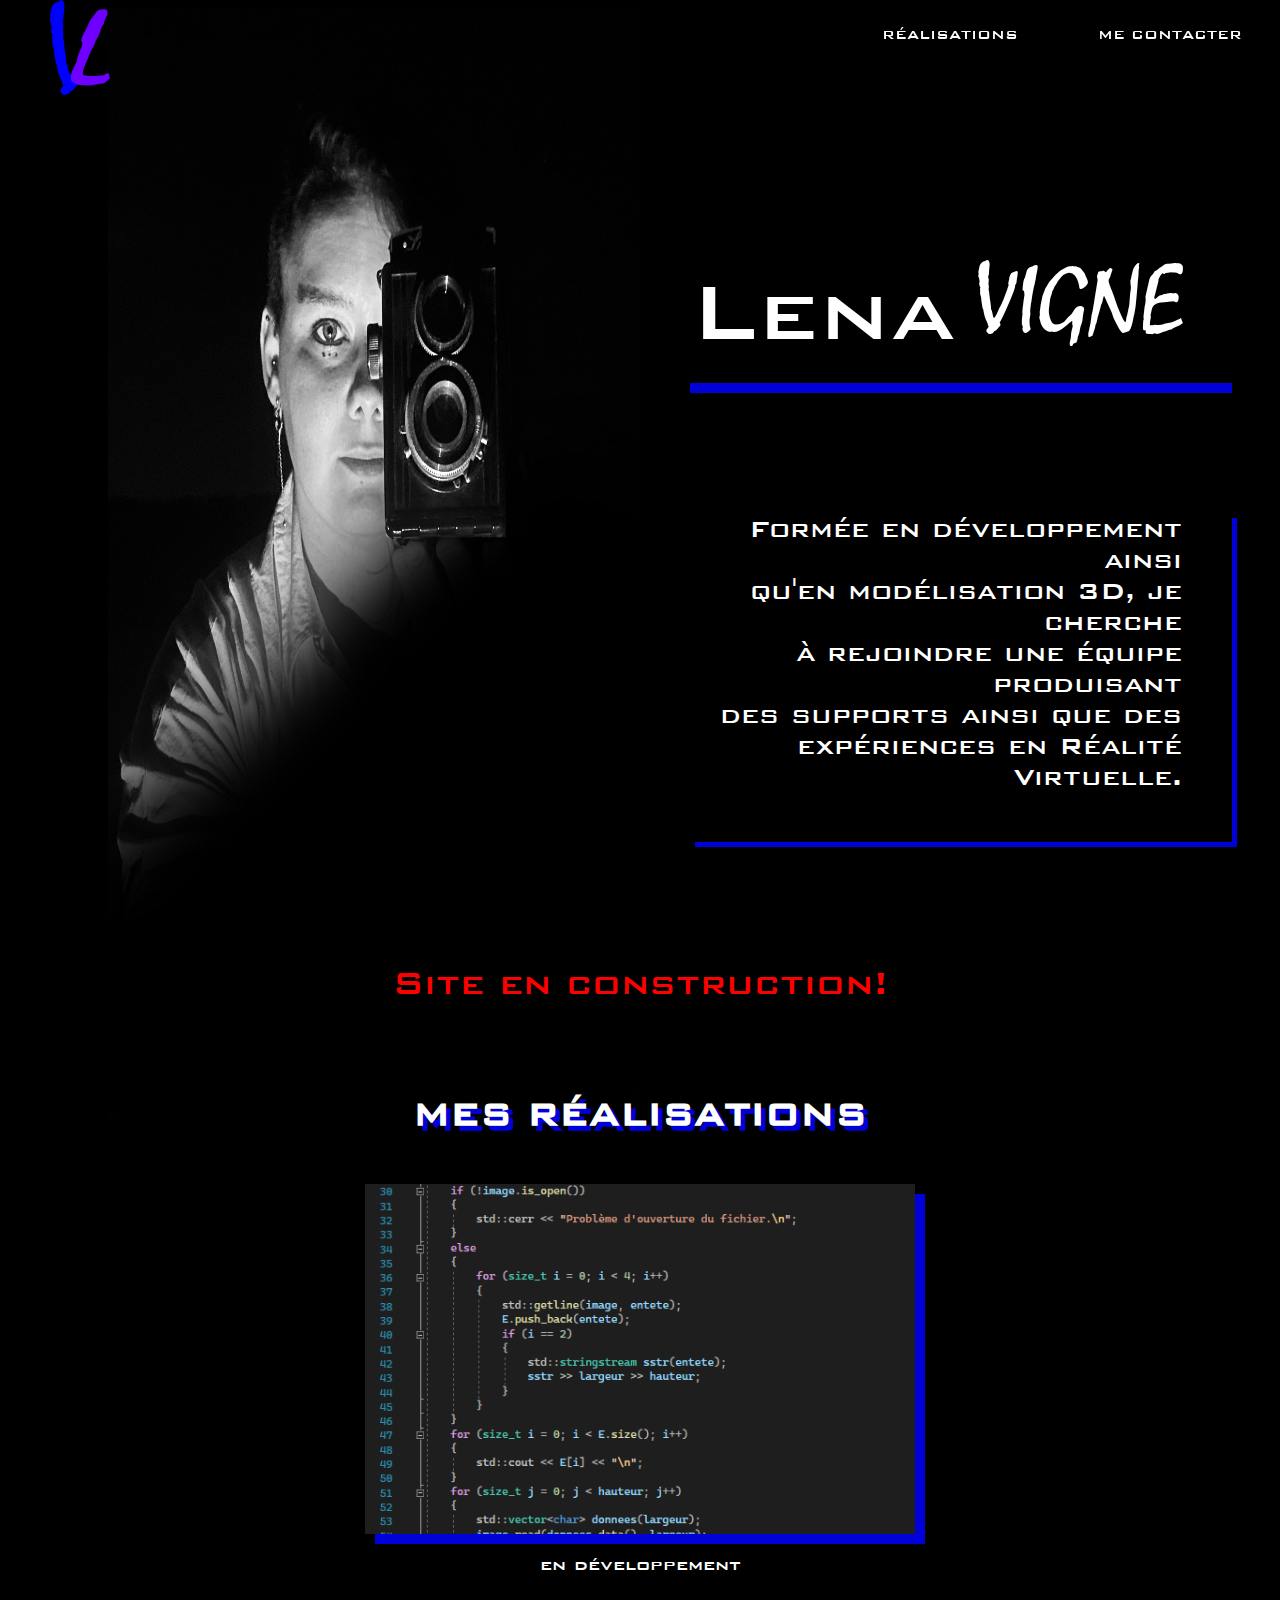
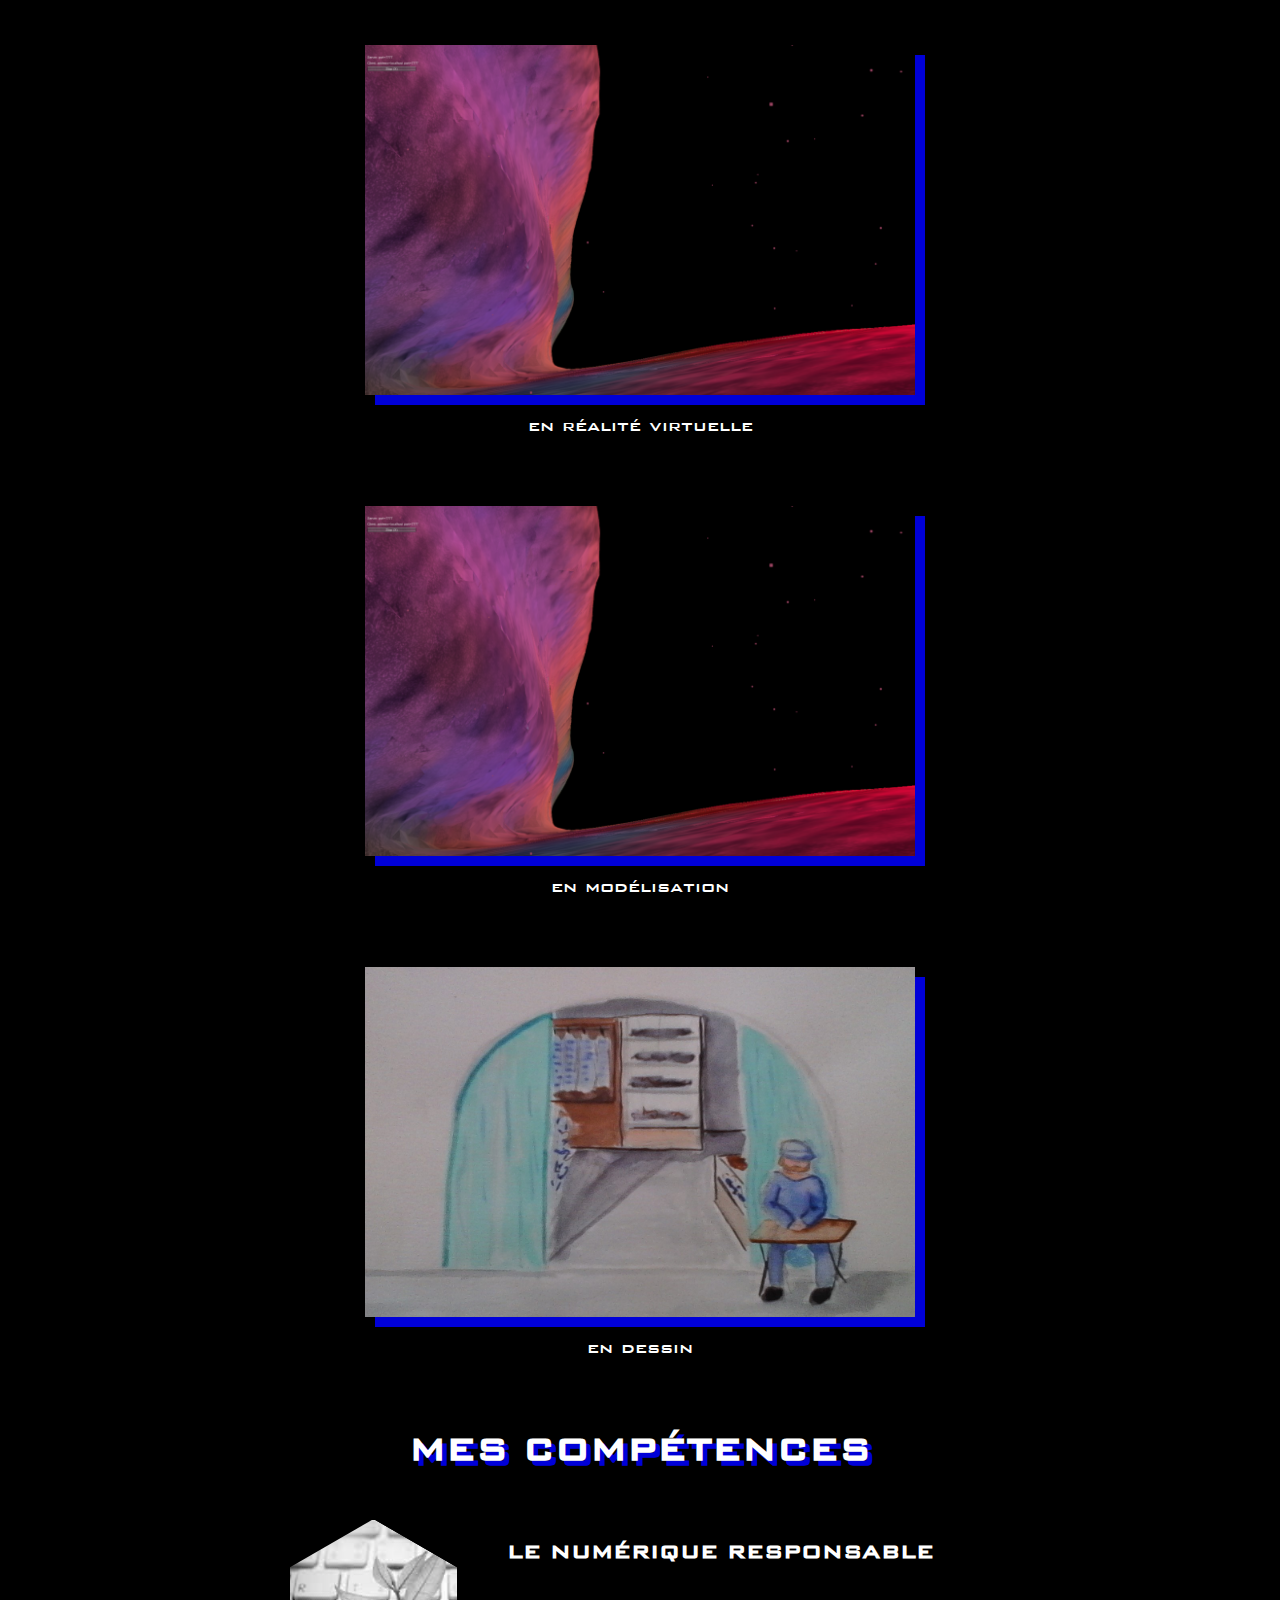
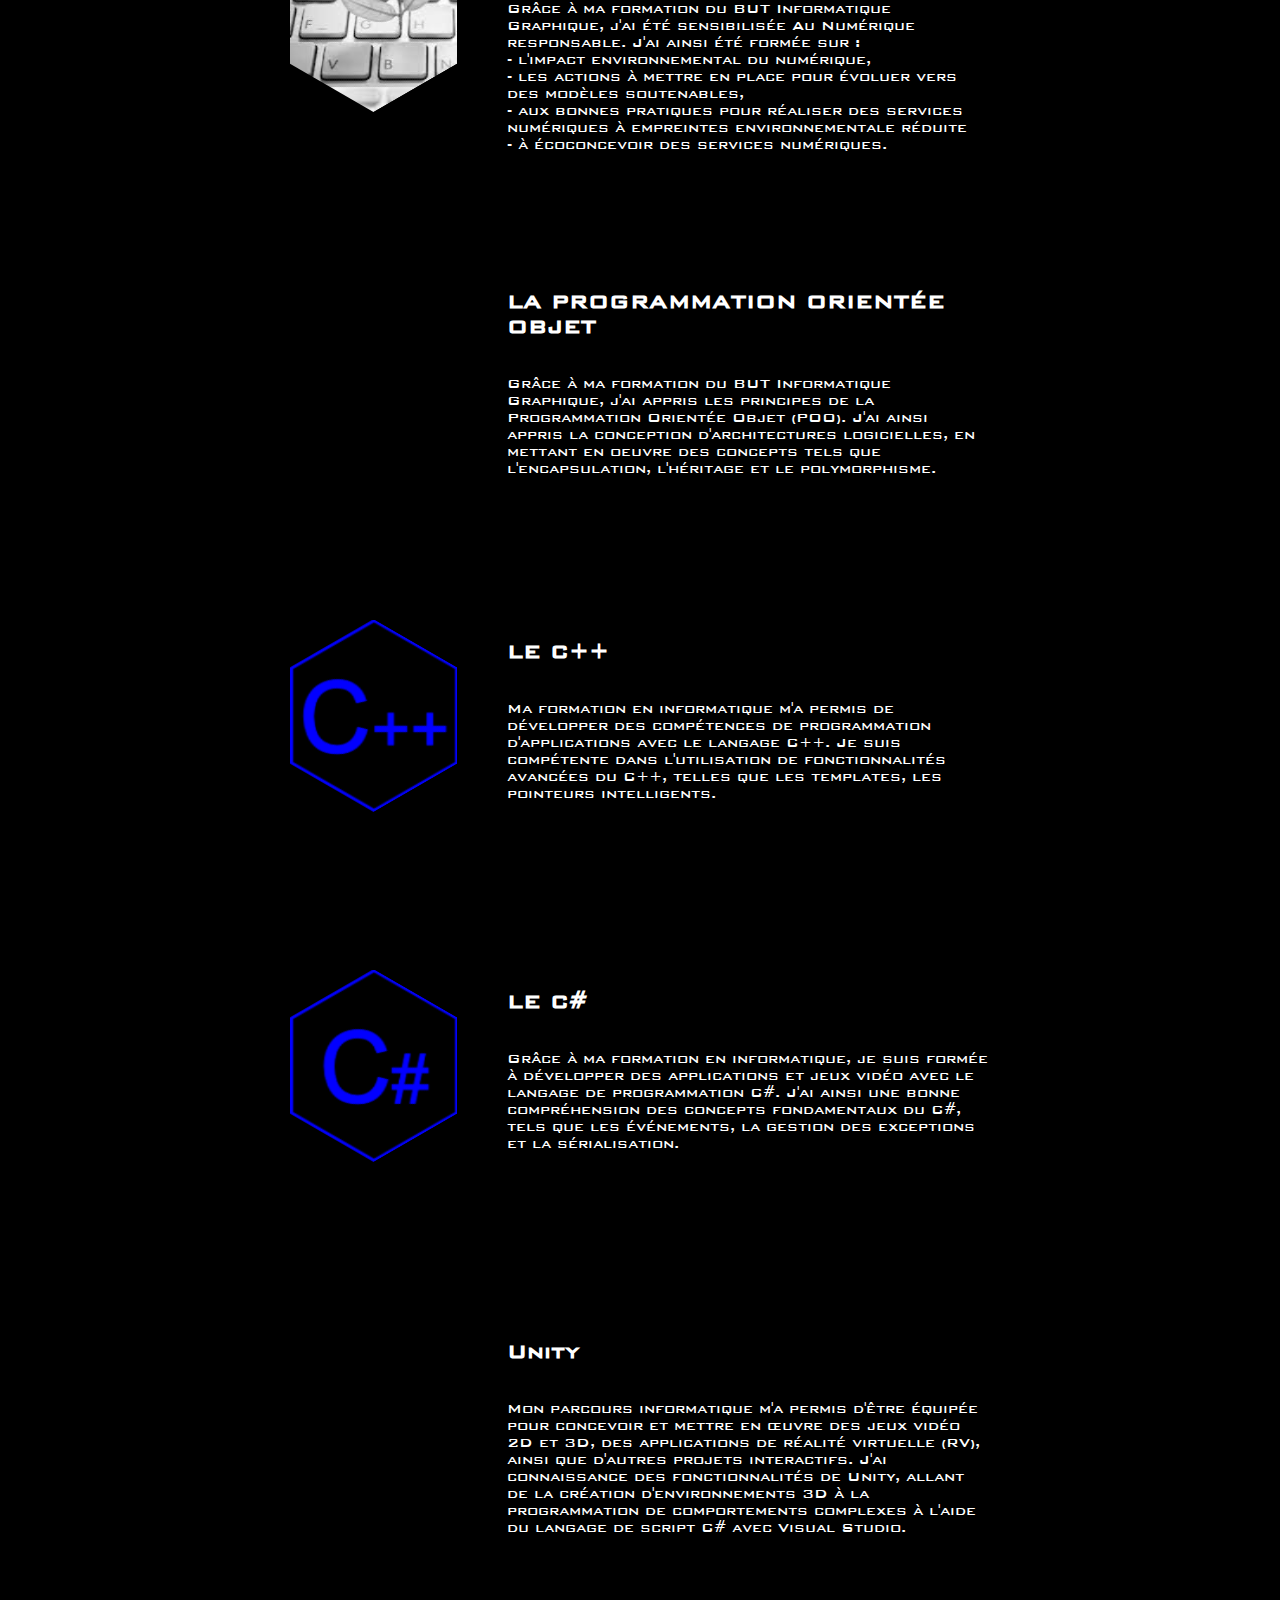
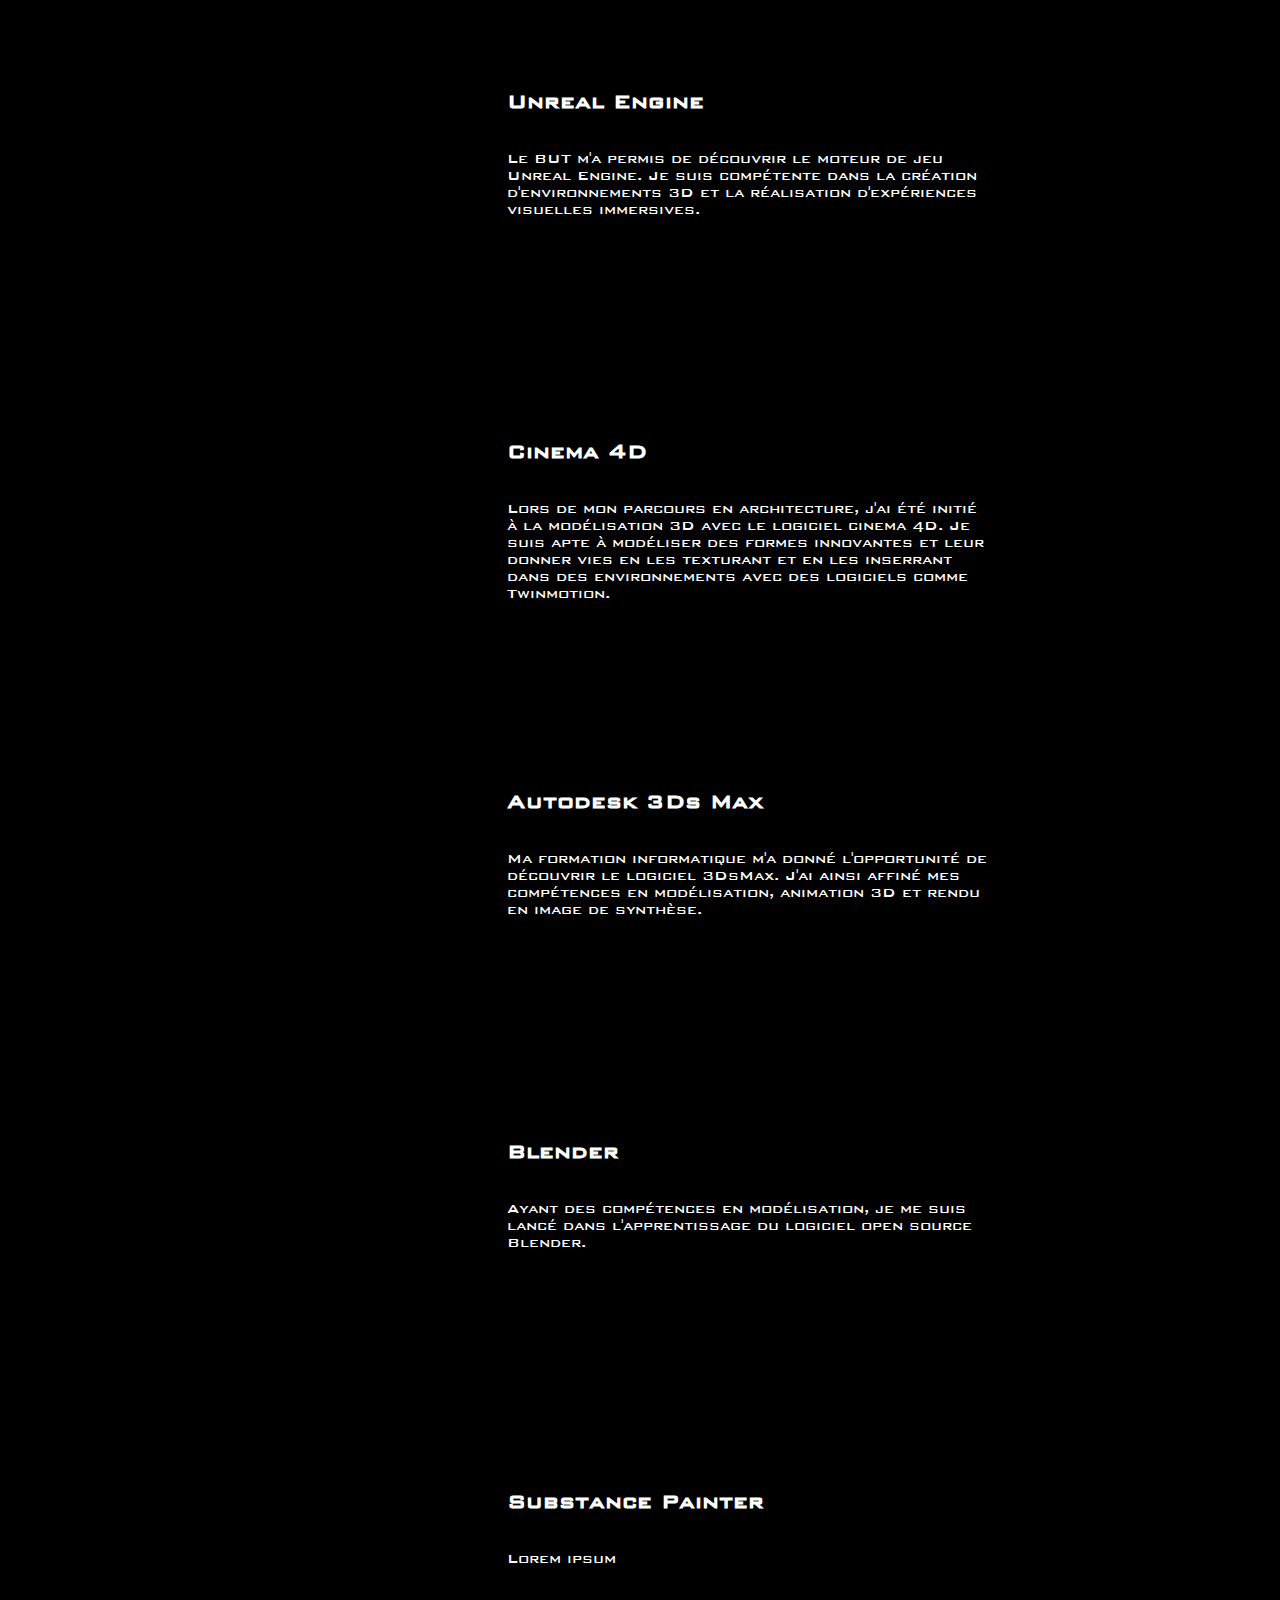
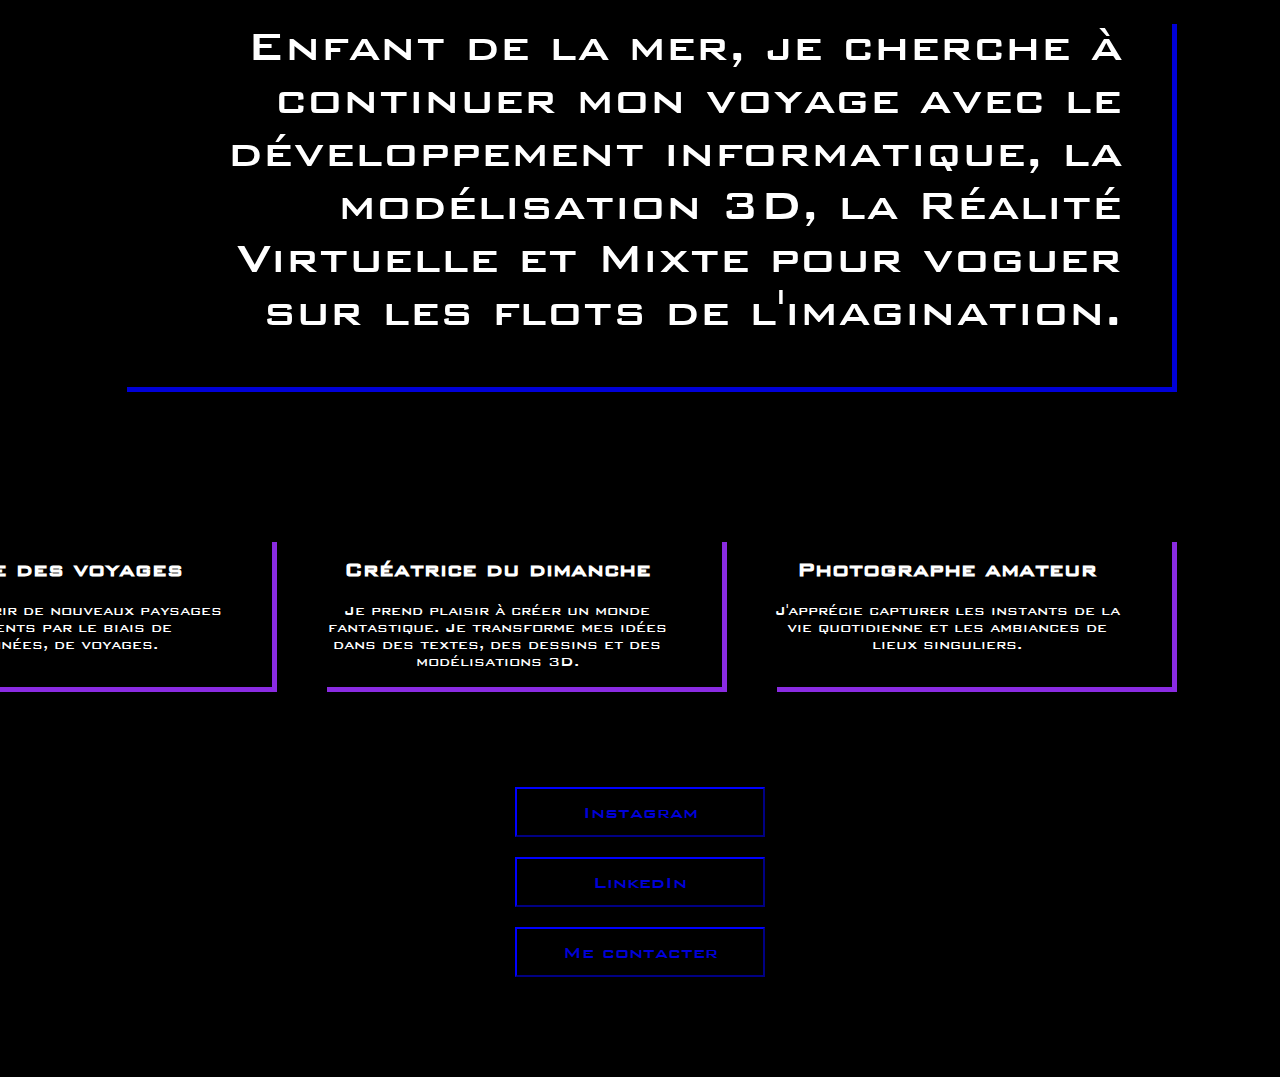
==== commit 783aab58: "update color main and competence" ====
--- a/index.html
+++ b/index.html
@@ -91,8 +91,13 @@
             <div class="img-compemain" id="compe-2"></div>
           </div>
           <div class="desc_compe">
-            <h2>GESTION DE PROJET</h2>
-            <p>Blabla</p>
+            <h2>LA PROGRAMMATION ORIENTÉE OBJET</h2>
+            <p>Grâce à ma formation du BUT Informatique Graphique, j'ai appris
+              les principes de la Programmation Orientée Objet (POO). J'ai ainsi 
+              appris la conception d'architectures logicielles, en mettant 
+              en oeuvre des concepts tels que l'encapsulation, l'héritage et 
+              le polymorphisme.
+            </p>
           </div>
         </article>
         <article>
@@ -102,8 +107,11 @@
           <div class="desc_compe">
             <h2>LE C++</h2>
             <p>
-              Grâce à ma formation du BUT Informatique Graphique, j'ai appris à
-              programmer des applications avec le langage C++.
+              Ma formation en informatique m'a permis de développer des 
+              compétences de programmation d'applications avec le langage 
+              C++. Je suis compétente dans l'utilisation de fonctionnalités 
+              avancées du C++, telles que les templates, les pointeurs
+              intelligents.
             </p>
           </div>
         </article>
@@ -114,9 +122,136 @@
           <div class="desc_compe">
             <h2>LE C#</h2>
             <p>
-              Grâce à ma formation du BUT Informatique Graphique, Je suis formé
-              à développer des applications et jeux vidéo avec le langage de
-              programmation C#.
+              Grâce à ma formation en informatique, je suis formée à 
+              développer des applications et jeux vidéo avec le langage de 
+              programmation C#.  J'ai ainsi une bonne compréhension des 
+              concepts fondamentaux du C#, tels que les événements, la 
+              gestion des exceptions et la sérialisation.
+            </p>
+          </div>
+        </article>
+        <article>
+          <div class="img-compe">
+            <div class="img-compemain" id="compe-5"></div>
+          </div>
+          <div class="desc_compe">
+            <h2>Unity</h2>
+            <p>
+              Mon parcours informatique m'a permis d'être équipée pour 
+              concevoir et mettre en œuvre des jeux vidéo 2D et 3D, des 
+              applications de réalité virtuelle (RV), ainsi que d'autres 
+              projets interactifs. J'ai connaissance des fonctionnalités 
+              de Unity, allant de la création d'environnements 3D à la 
+              programmation de comportements complexes à l'aide du langage 
+              de script C# avec Visual Studio.
+            </p>
+          </div>
+        </article>
+        <article>
+          <div class="img-compe">
+            <div class="img-compemain" id="compe-6"></div>
+          </div>
+          <div class="desc_compe">
+            <h2>Unreal Engine</h2>
+            <p>
+              Le BUT m'a permis de découvrir le moteur de jeu Unreal Engine.
+              Je suis compétente dans la création  d'environnements 3D et la 
+              réalisation d'expériences visuelles immersives.
+            </p>
+          </div>
+        </article>
+        <article>
+          <div class="img-compe">
+            <div class="img-compemain" id="compe-7"></div>
+          </div>
+          <div class="desc_compe">
+            <h2>Cinema 4D</h2>
+            <p>
+              Lors de mon parcours en architecture, j'ai été initié à la 
+              modélisation 3D avec le logiciel cinema 4D. Je suis apte à 
+              modéliser des formes innovantes et leur donner vies en les 
+              texturant et en les inserrant dans des environnements avec des
+              logiciels comme Twinmotion.
+            </p>
+          </div>
+        </article>
+        <article>
+          <div class="img-compe">
+            <div class="img-compemain" id="compe-8"></div>
+          </div>
+          <div class="desc_compe">
+            <h2>Autodesk 3Ds Max</h2>
+            <p>
+              Ma formation informatique m'a donné l'opportunité de découvrir le 
+              logiciel 3DsMax. J'ai ainsi affiné mes compétences en modélisation, 
+              animation 3D et rendu en image de synthèse.
+            </p>
+          </div>
+        </article>
+        <article>
+          <div class="img-compe">
+            <div class="img-compemain" id="compe-9"></div>
+          </div>
+          <div class="desc_compe">
+            <h2>Blender</h2>
+            <p>
+              Ayant des compétences en modélisation, je me suis lancé dans 
+              l'apprentissage du logiciel open source Blender.
+            </p>
+          </div>
+        </article>
+        <article>
+          <div class="img-compe">
+            <div class="img-compemain" id="compe-10"></div>
+          </div>
+          <div class="desc_compe">
+            <h2>Substance Painter</h2>
+            <p>
+              Lorem ipsum
+            </p>
+          </div>
+        </article>
+        <article>
+          <div class="img-compe">
+            <div class="img-compemain" id="compe-11"></div>
+          </div>
+          <div class="desc_compe">
+            <h2>Photoshop</h2>
+            <p>
+              Lorem ipsum
+            </p>
+          </div>
+        </article>
+        <article>
+          <div class="img-compe">
+            <div class="img-compemain" id="compe-12"></div>
+          </div>
+          <div class="desc_compe">
+            <h2>Indesign</h2>
+            <p>
+              Lorem ipsum
+            </p>
+          </div>
+        </article>
+        <article>
+          <div class="img-compe">
+            <div class="img-compemain" id="compe-13"></div>
+          </div>
+          <div class="desc_compe">
+            <h2>Affinity Designer</h2>
+            <p>
+              Lorem ipsum
+            </p>
+          </div>
+        </article>
+        <article>
+          <div class="img-compe">
+            <div class="img-compemain" id="compe-14"></div>
+          </div>
+          <div class="desc_compe">
+            <h2>Git</h2>
+            <p>
+              Lorem ipsum
             </p>
           </div>
         </article>
--- a/main.css
+++ b/main.css
@@ -71,7 +71,7 @@
   margin: 50px;
   font-size: 40px;
   text-align: center;
-  text-shadow: 5px 5px blue;
+  text-shadow: 5px 5px rgb(0, 0, 216);
 }
 
 button {
@@ -79,8 +79,8 @@
   height: 50px;
   font-family: "BankGothic";
   font-size: 20px;
-  color: blue;
-  border-color: blue;
+  color: rgb(0, 0, 216);
+  border-color: rgb(0, 0, 216);
 }
 
 a {
--- a/css/moi.css
+++ b/css/moi.css
@@ -20,7 +20,7 @@
     flex-direction: row;
     font-size: 100px;
     text-align: left;
-    box-shadow: 0px 10px blue;
+    box-shadow: 0px 10px rgb(0, 0, 216);
     padding-right: 50px;
     padding-bottom: 20px;
 }
@@ -36,7 +36,7 @@
     text-align: right;
     font-size: 30px;
     width: auto;
-    box-shadow: 5px 5px  blue;
+    box-shadow: 5px 5px  rgb(0, 0, 216);
     padding-bottom: 50px;
     padding-right: 50px;
 }--- a/css/realisation.css
+++ b/css/realisation.css
@@ -18,7 +18,7 @@
 .type-real div {
     width: 500px;
     height: 300px;
-    box-shadow: 10px 10px  blue;
+    box-shadow: 10px 10px  rgb(0, 0, 216);
     padding-bottom: 50px;
     padding-right: 50px;
 }
--- a/css/descrition.css
+++ b/css/descrition.css
@@ -11,7 +11,7 @@
     text-align: end;
     display: flex;
     align-self: flex-end;
-    box-shadow: 5px 5px  blue;
+    box-shadow: 5px 5px  rgb(0, 0, 216);
     padding-bottom: 50px;
     padding-right: 50px;
 }
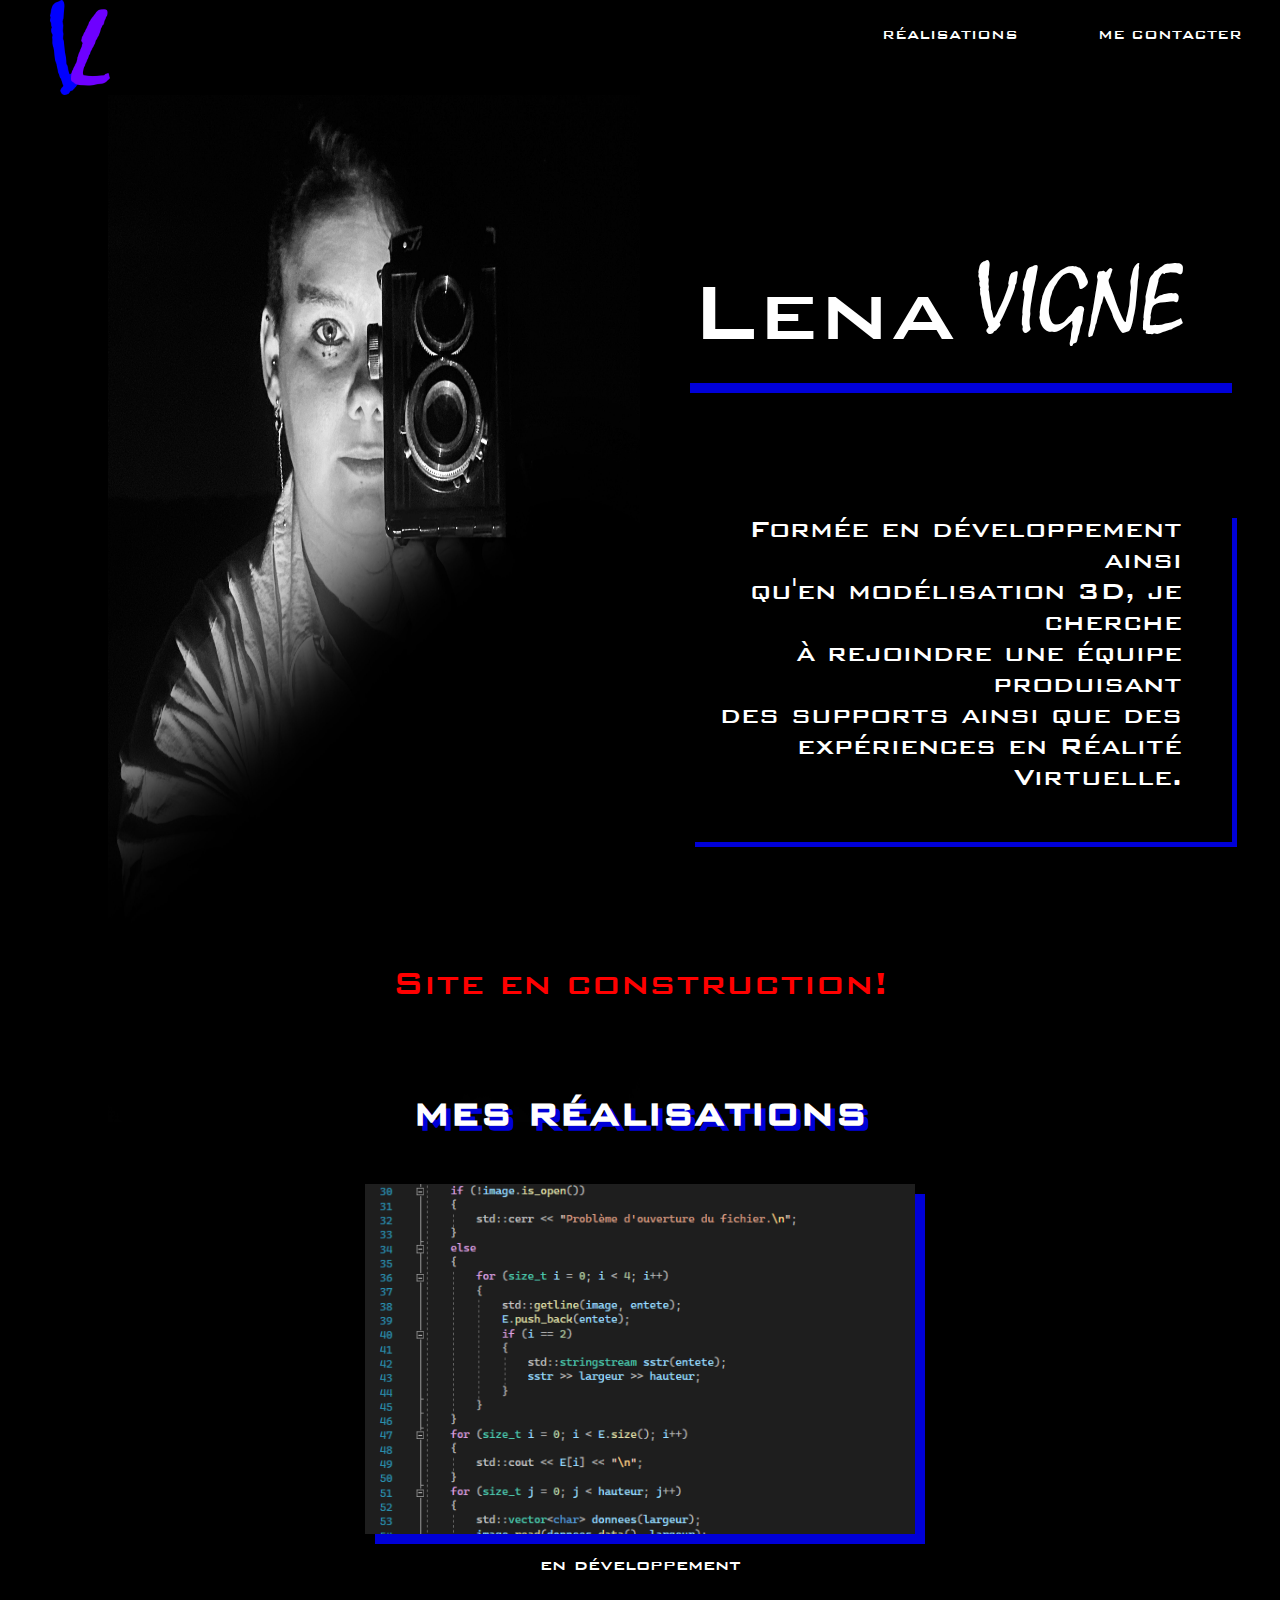
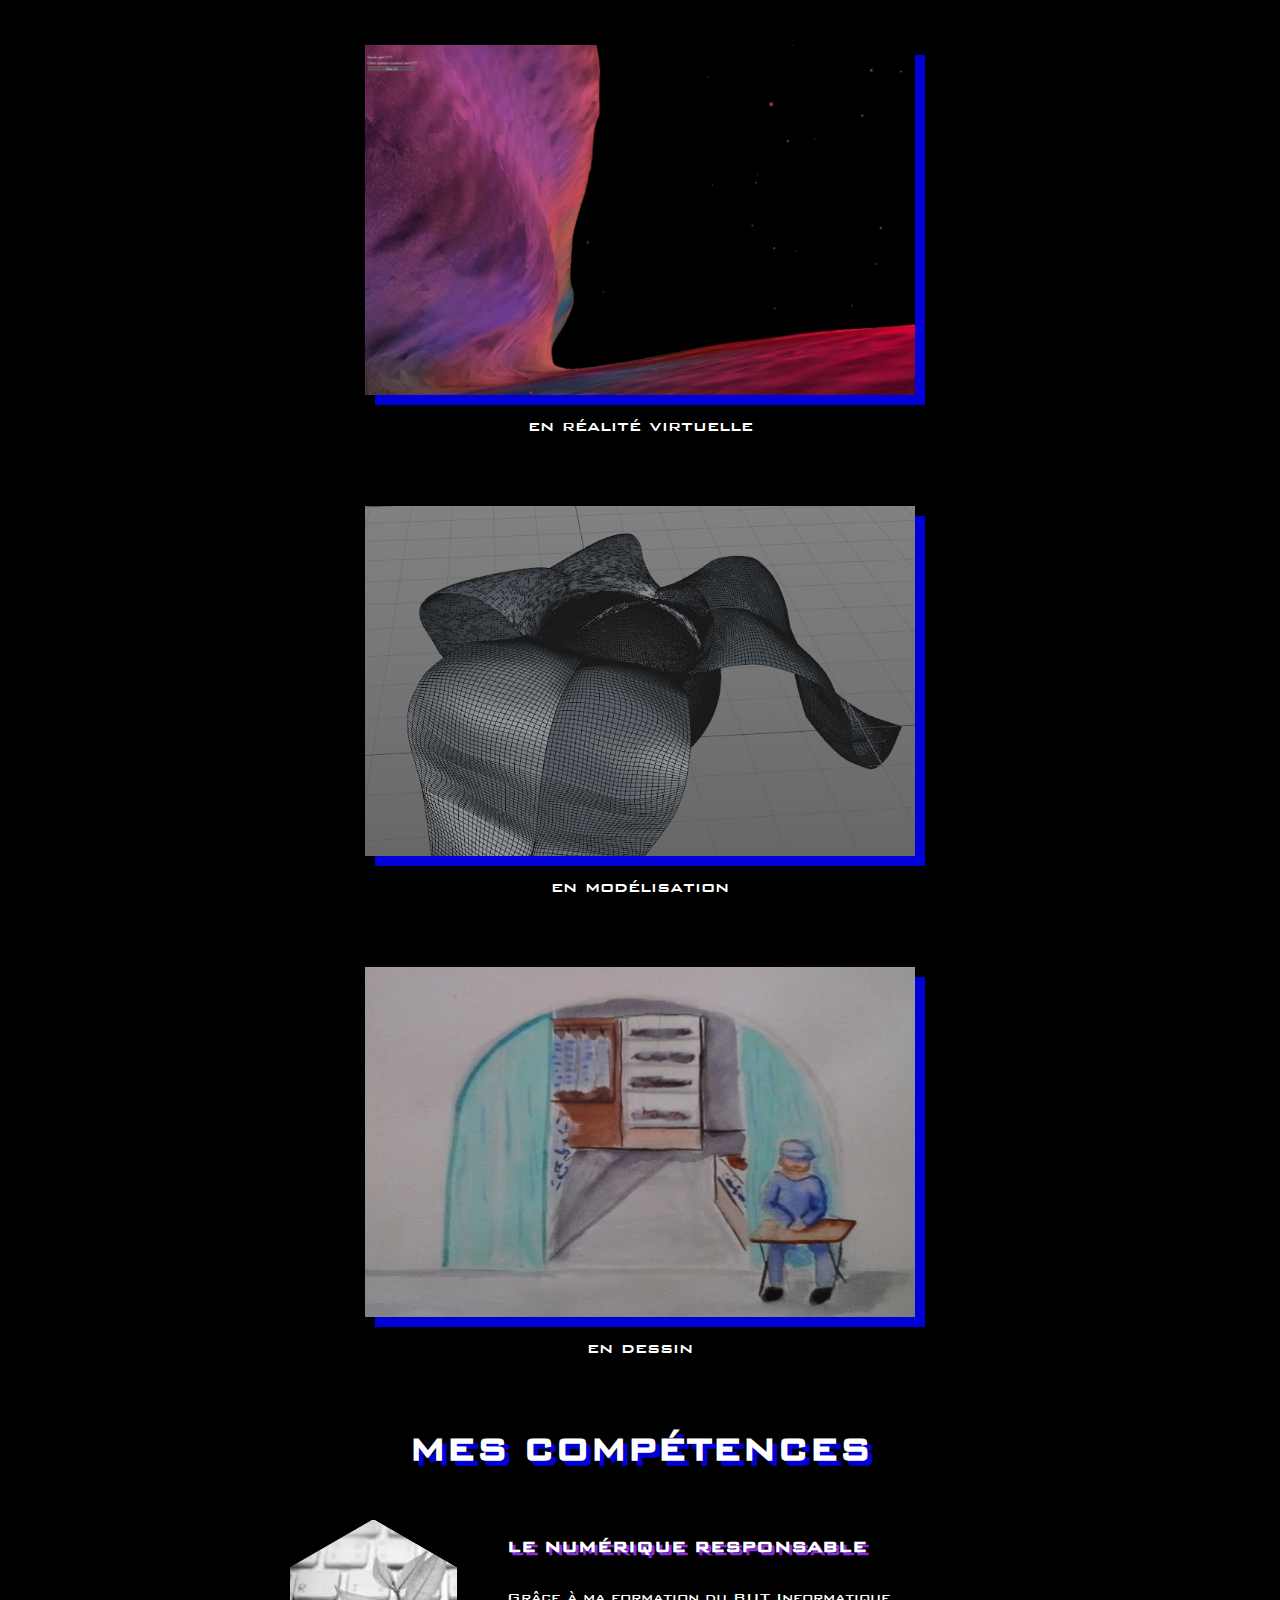
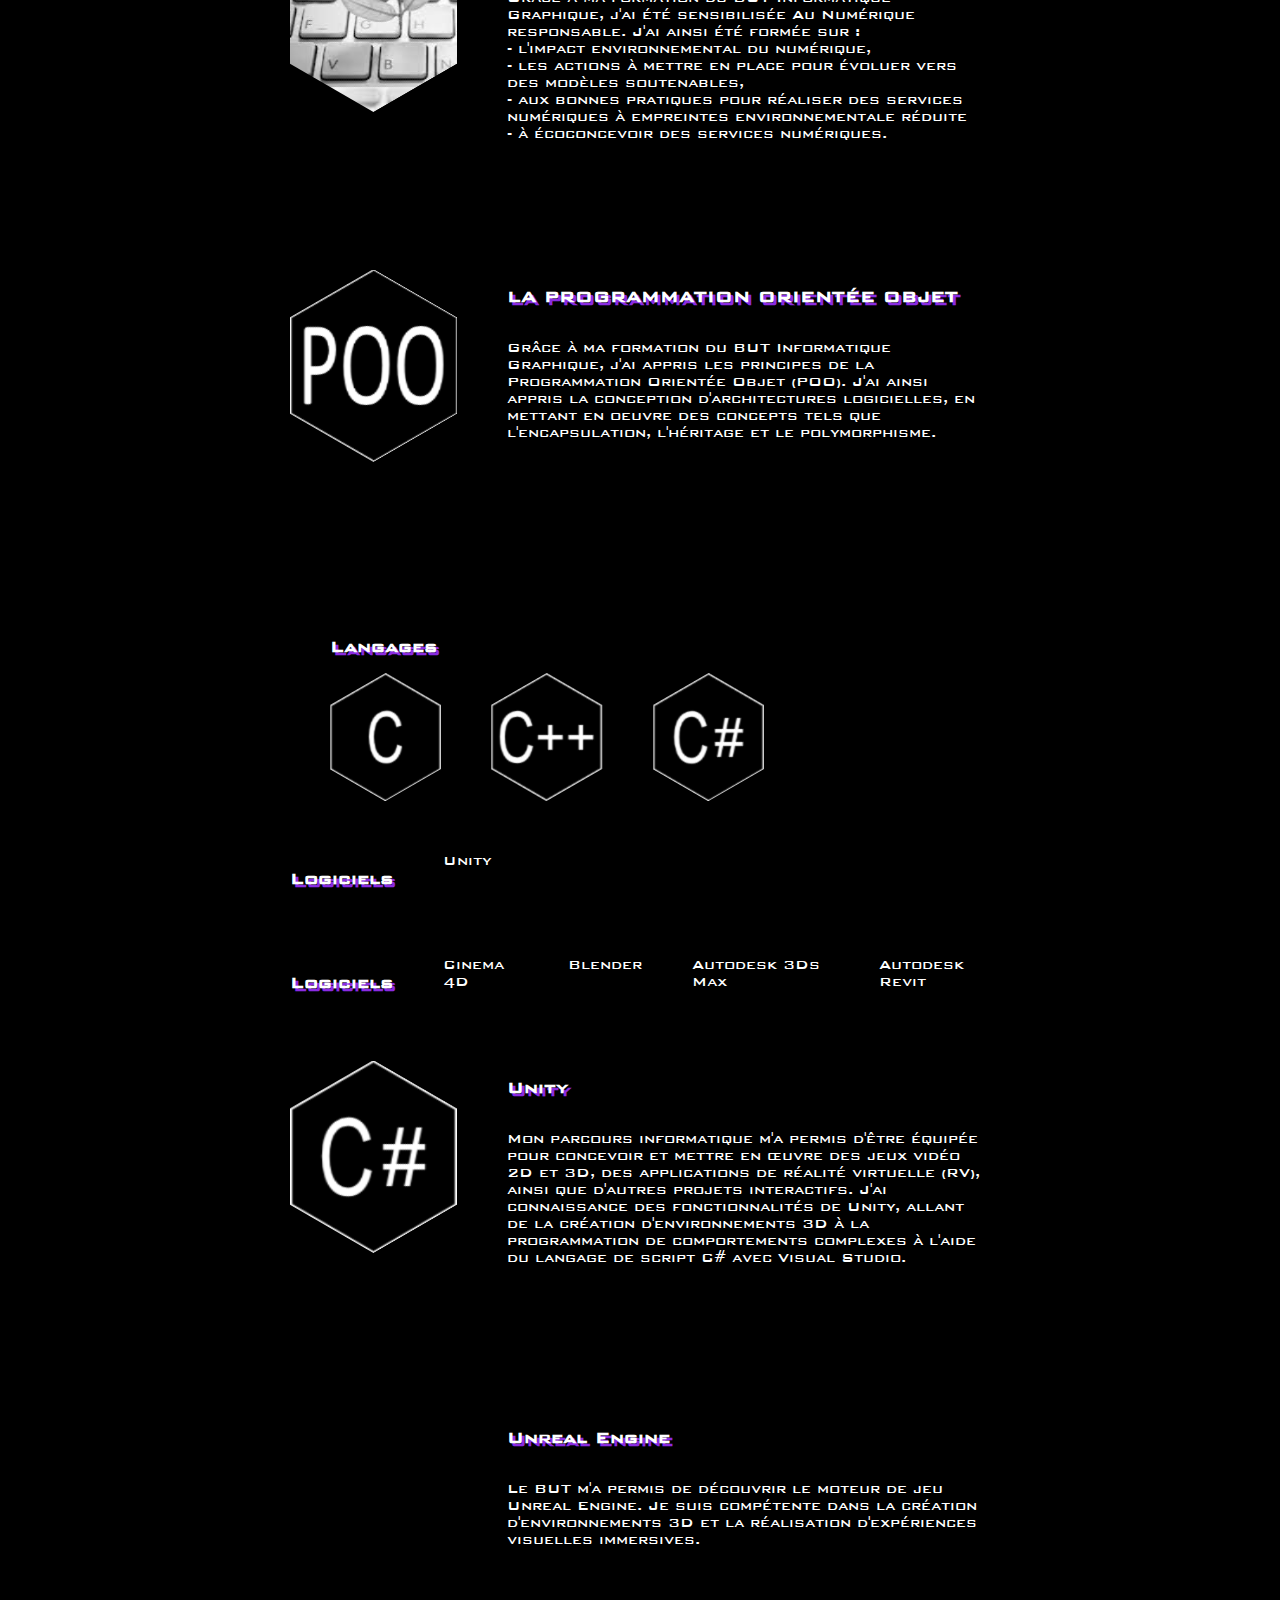
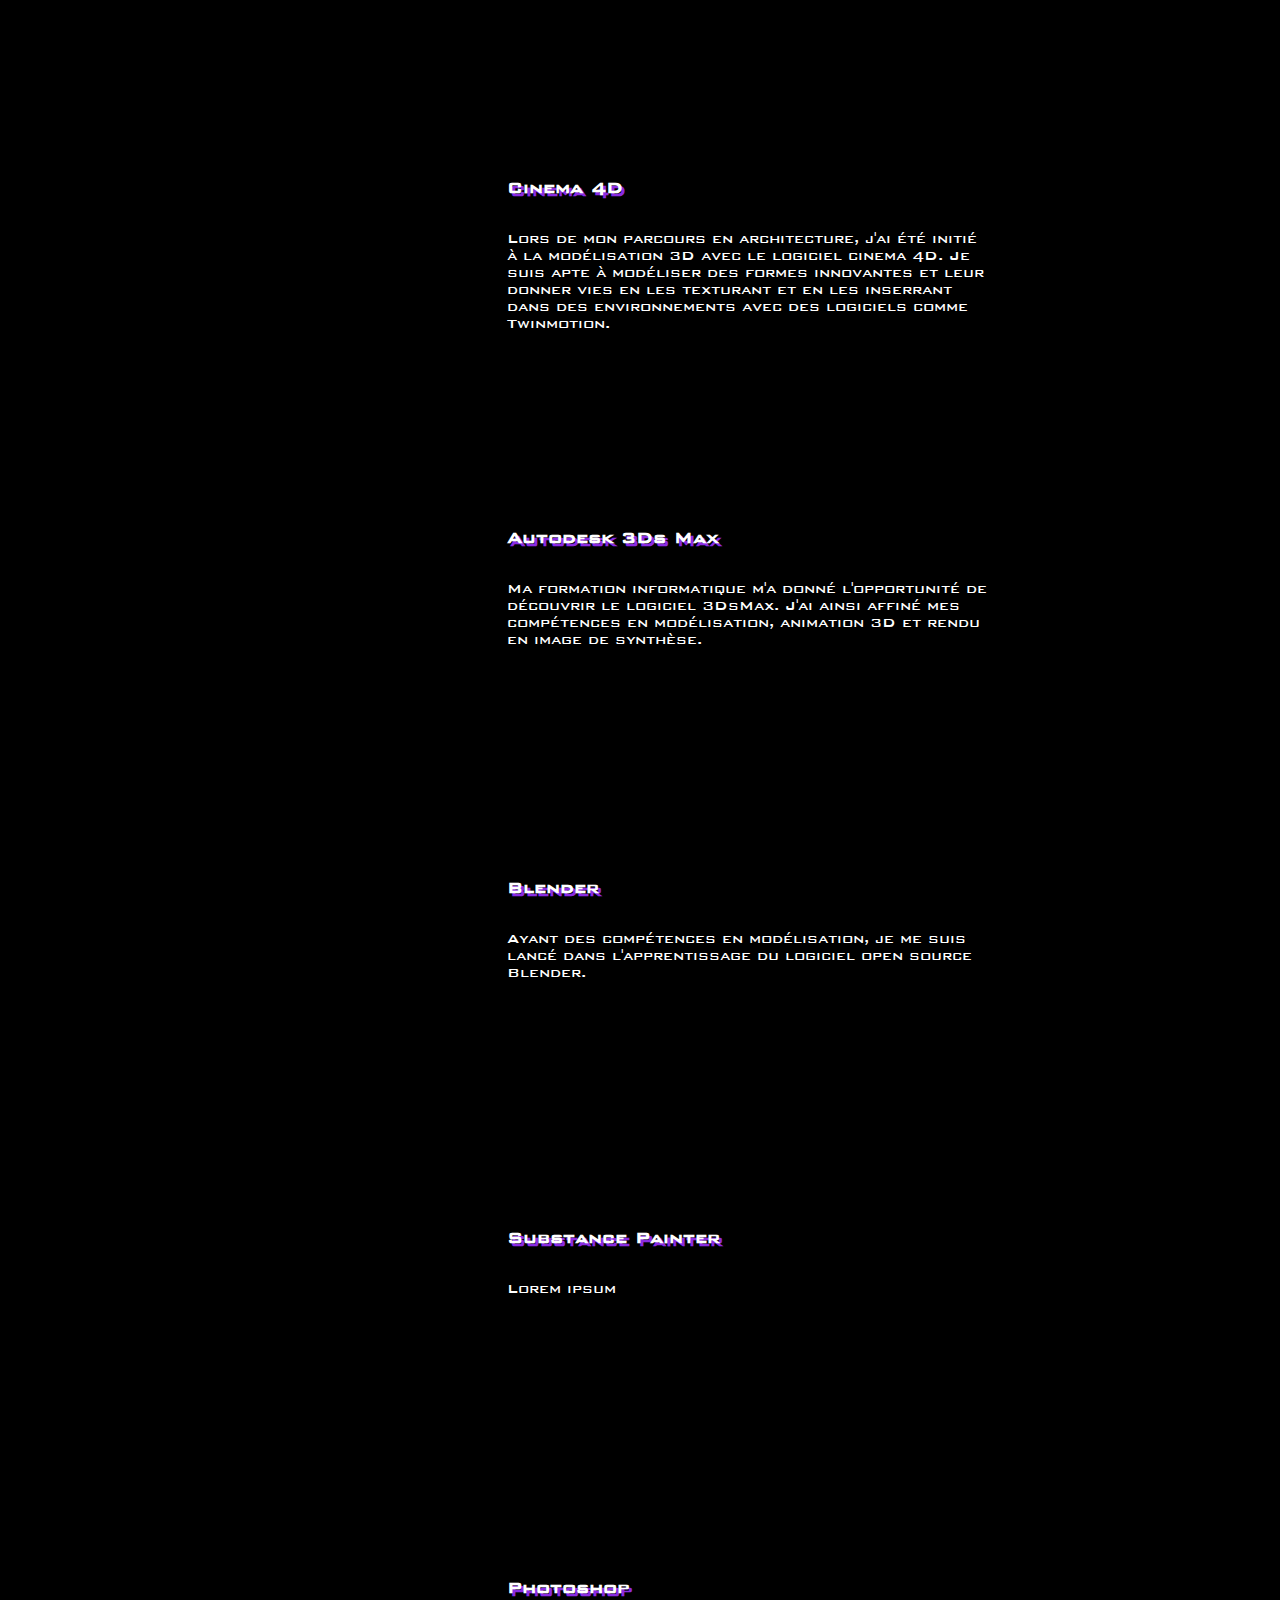
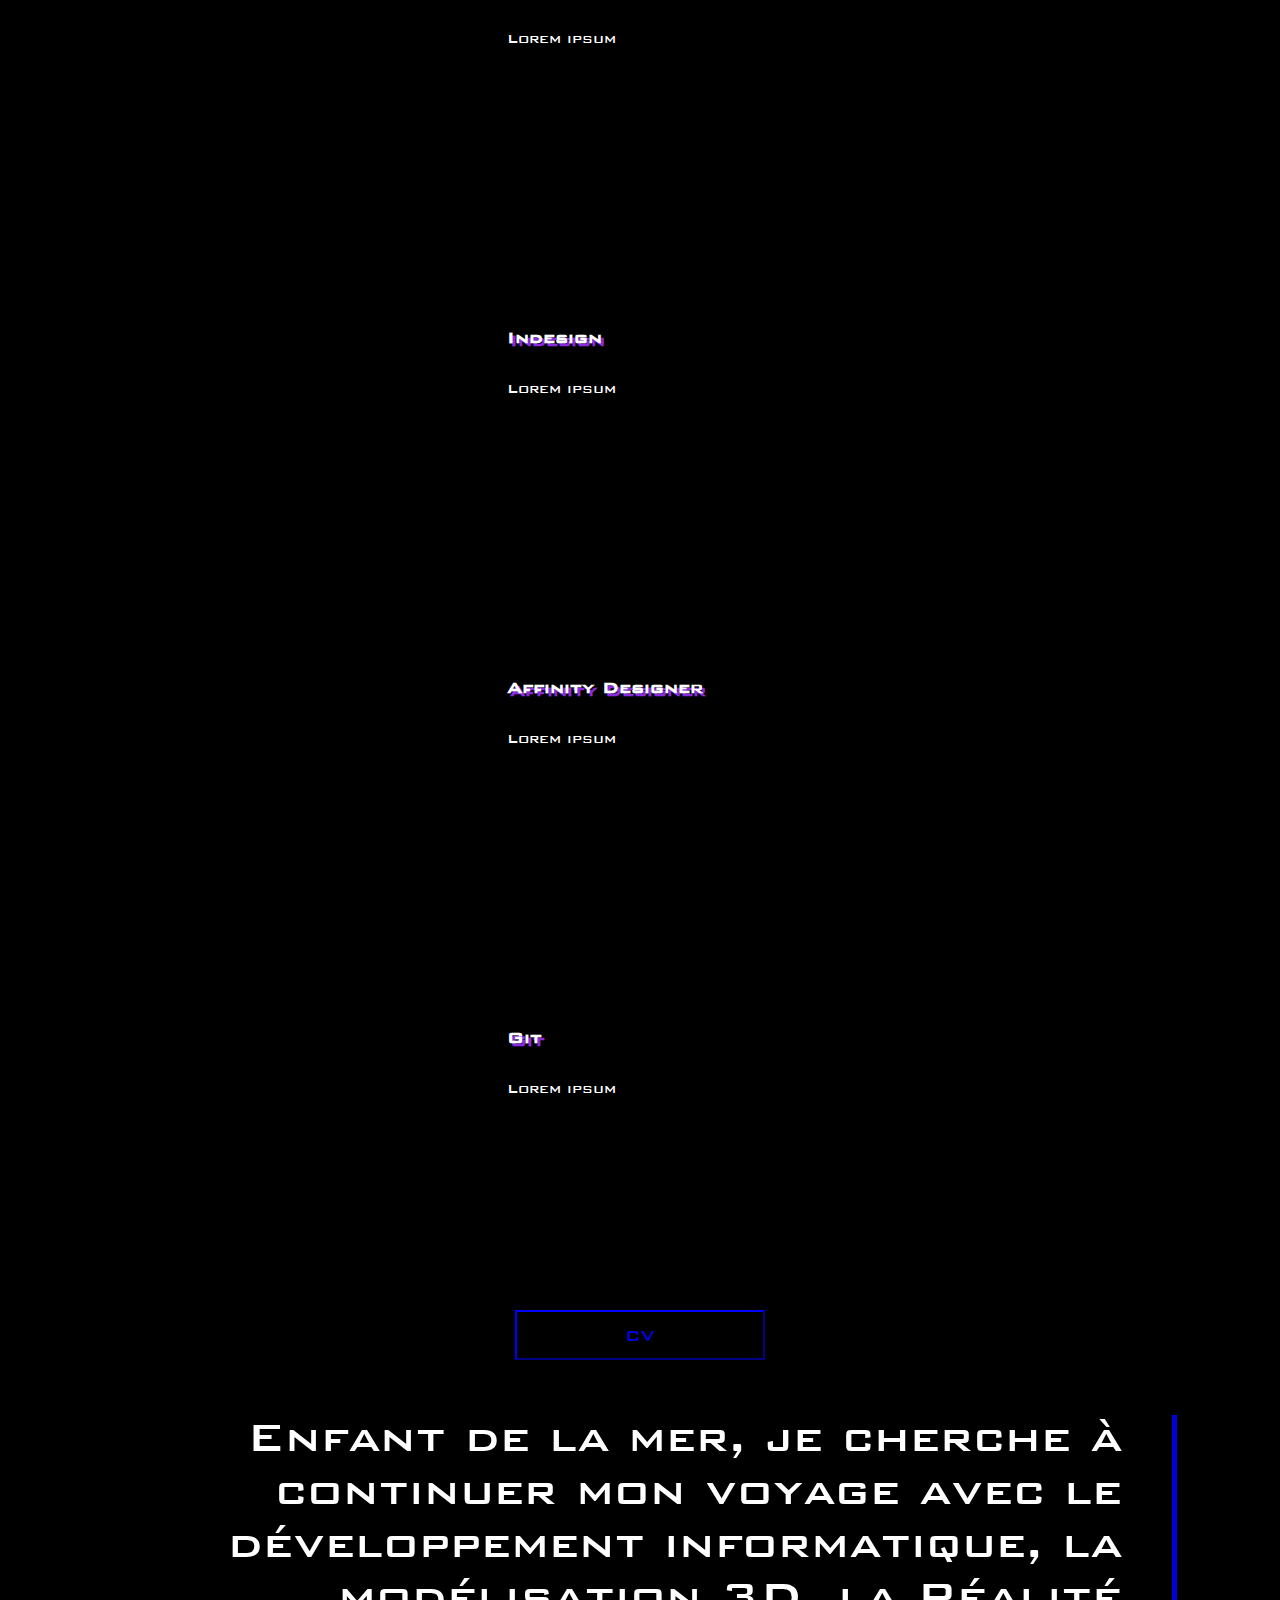
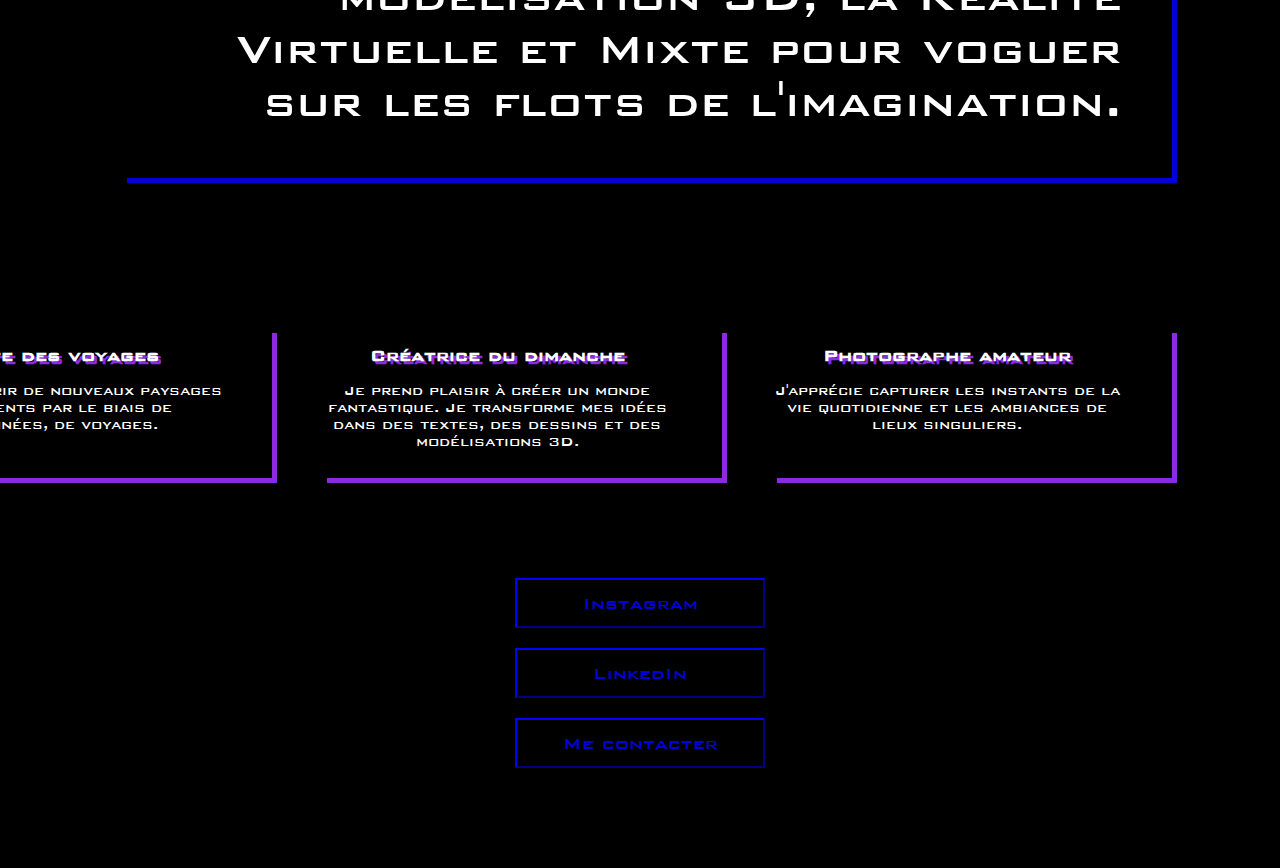
==== commit aac85d6e: "update" ====
--- a/index.html
+++ b/index.html
@@ -100,36 +100,34 @@
             </p>
           </div>
         </article>
-        <article>
-          <div class="img-compe">
-            <div class="img-compemain" id="compe-3"></div>
-          </div>
-          <div class="desc_compe">
-            <h2>LE C++</h2>
-            <p>
-              Ma formation en informatique m'a permis de développer des 
-              compétences de programmation d'applications avec le langage 
-              C++. Je suis compétente dans l'utilisation de fonctionnalités 
-              avancées du C++, telles que les templates, les pointeurs
-              intelligents.
-            </p>
-          </div>
-        </article>
-        <article>
-          <div class="img-compe">
-            <div class="img-compemain" id="compe-4"></div>
-          </div>
-          <div class="desc_compe">
-            <h2>LE C#</h2>
-            <p>
-              Grâce à ma formation en informatique, je suis formée à 
-              développer des applications et jeux vidéo avec le langage de 
-              programmation C#.  J'ai ainsi une bonne compréhension des 
-              concepts fondamentaux du C#, tels que les événements, la 
-              gestion des exceptions et la sérialisation.
-            </p>
-          </div>
-        </article>
+
+        <div class="compe-lang">
+          <h2>Langages</h2>
+          <div id="langages">
+            <div class="img-compe">
+              <div class="img-compemain" id="compe-3"></div>
+            </div>
+            <div class="img-compe">
+              <div class="img-compemain" id="compe-4"></div>
+            </div>
+            <div class="img-compe">
+              <div class="img-compemain" id="compe-5"></div>
+            </div>
+          </div>
+        </div>
+        
+        <article>
+          <h2>Logiciels</h2>
+          <h>Unity</h>
+        </article>
+        <article>
+          <h2>Logiciels</h2>
+          <h>Cinema 4D</h>
+          <h>Blender</h>
+          <h>Autodesk 3Ds Max</h>
+          <h>Autodesk Revit</h>
+        </article>
+        
         <article>
           <div class="img-compe">
             <div class="img-compemain" id="compe-5"></div>
@@ -257,6 +255,10 @@
         </article>
       </div>
     </div>
+
+    <a class="CV" href="pdf/CV.pdf">
+      <button style="background-color: #000000">CV</button>
+    </a>
 
     <div id="description">
       <p id="accroche">
--- a/main.css
+++ b/main.css
@@ -36,6 +36,7 @@
   display: flex;
   flex-direction: row;
   justify-content: space-between;
+  background-color: black;
 }
 header ul {
   display: flex;
@@ -74,6 +75,11 @@
   text-shadow: 5px 5px rgb(0, 0, 216);
 }
 
+h2 {
+  font-size: 20px;
+  text-shadow: 3px 3px blueviolet;;
+}
+
 button {
   width: 250px;
   height: 50px;
--- a/css/moi.css
+++ b/css/moi.css
@@ -39,4 +39,9 @@
     box-shadow: 5px 5px  rgb(0, 0, 216);
     padding-bottom: 50px;
     padding-right: 50px;
+}
+
+.CV {
+    display: flex;
+    justify-content: center;
 }--- a/css/competences.css
+++ b/css/competences.css
@@ -78,11 +78,32 @@
 #compe-1::before {
     background-image: url("../img/NR.jpg");
 }
+#compe-2::before {
+    background-image: url("../img/POO.png");
+    background-size: cover;
+}
 #compe-3::before {
+    background-image: url("../img/C.png");
+    background-size: cover;
+}
+#compe-4::before {
     background-image: url("../img/C++.png");
     background-size: cover;
 }
-#compe-4::before {
+#compe-5::before {
     background-image: url("../img/Csharp.png");
     background-size: cover;
+}
+
+.compe-lang {
+    display: flex;
+    flex-direction: column;
+}
+
+#langages {
+    display: flex;
+    flex-direction: row;
+    width: 70%;
+    height: 70%;
+    gap: 50px;
 }--- a/css/realisation.css
+++ b/css/realisation.css
@@ -40,7 +40,7 @@
 }
 
 .modelisation {
-    background-image: url("../img/realisation_vr.PNG");
+    background-image: url("../img/mode.png");
     background-size: cover;
 }
 
